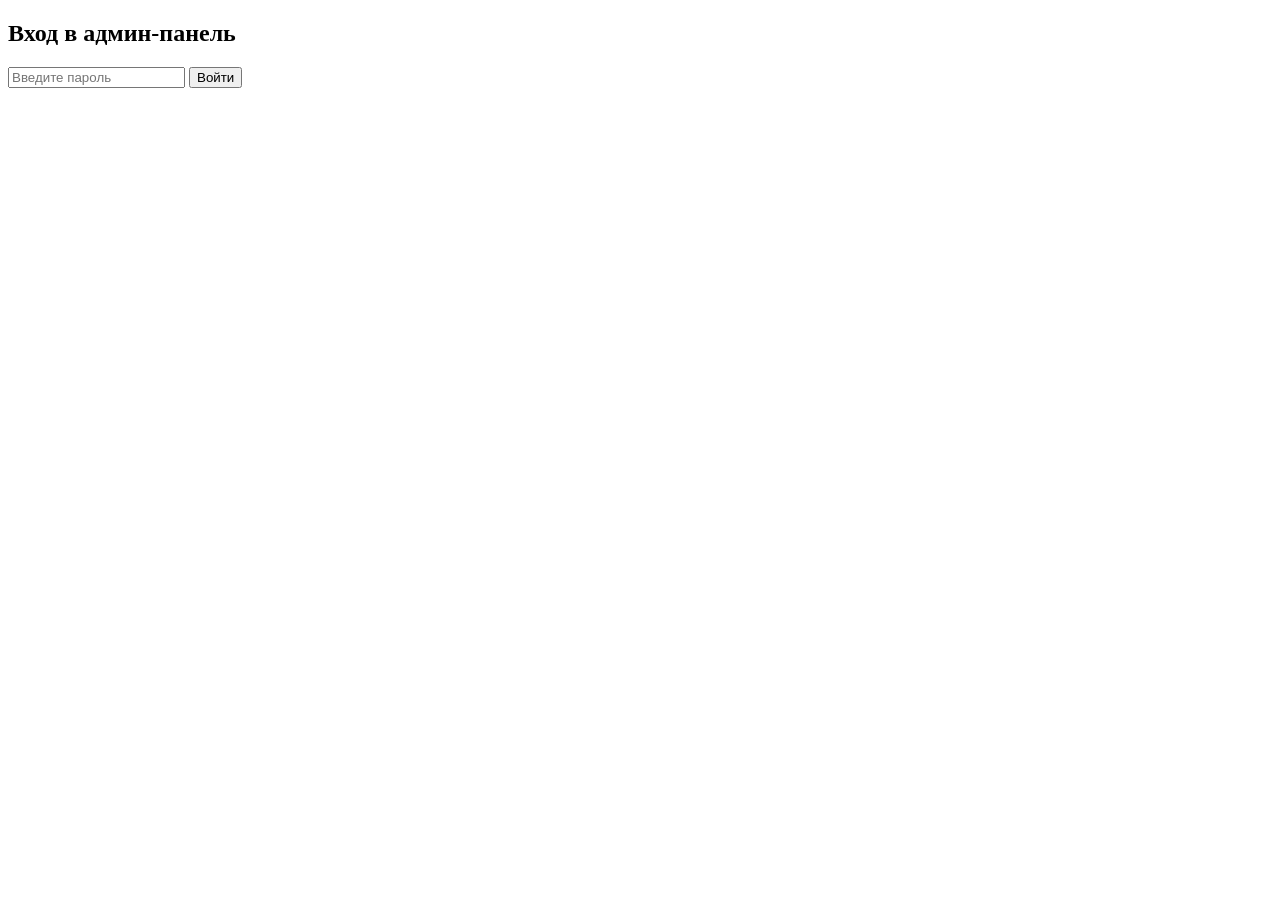
==== admin.html @ 684c93e4 "Create admin.html" ====
<!DOCTYPE html>
<html lang="ru">
<head>
    <meta charset="UTF-8">
    <meta name="viewport" content="width=device-width, initial-scale=1.0, maximum-scale=1.0, user-scalable=no, viewport-fit=cover">
    <title>Админ-панель</title>
    <link rel="stylesheet" href="style.css">
</head>
<body>
    <div id="adminApp">
        <div id="loginForm">
            <h2>Вход в админ-панель</h2>
            <input type="password" id="adminPassword" placeholder="Введите пароль">
            <button id="loginBtn">Войти</button>
        </div>

        <div id="adminPanel" style="display:none;">
            <header class="admin-header">
                <h1>Управление товарами</h1>
                <button id="logoutBtn">Выйти</button>
            </header>

            <!-- Форма добавления товара -->
            <div class="admin-form">
                <h3>Добавить товар</h3>
                <input type="text" id="productName" placeholder="Название">
                <input type="text" id="productPrice" placeholder="Цена">
                <textarea id="productDesc" placeholder="Описание"></textarea>
                <select id="productCategory">
                    <option value="iphone">iPhone</option>
                    <option value="ipad">iPad</option>
                    <option value="mac">Mac</option>
                    <option value="airpods">AirPods</option>
                </select>
                <input type="text" id="productImages" placeholder="URL фото (через запятую)">
                <div id="specsContainer">
                    <h4>Характеристики</h4>
                    <div class="spec-input">
                        <input type="text" class="spec-name" placeholder="Название характеристики">
                        <input type="text" class="spec-value" placeholder="Значение">
                        <button class="add-spec-btn">+</button>
                    </div>
                </div>
                <button id="addProductBtn">Добавить товар</button>
            </div>

            <!-- Список товаров для редактирования -->
            <div id="adminProductList"></div>
        </div>
    </div>

    <script src="admin.js"></script>
</body>
</html>
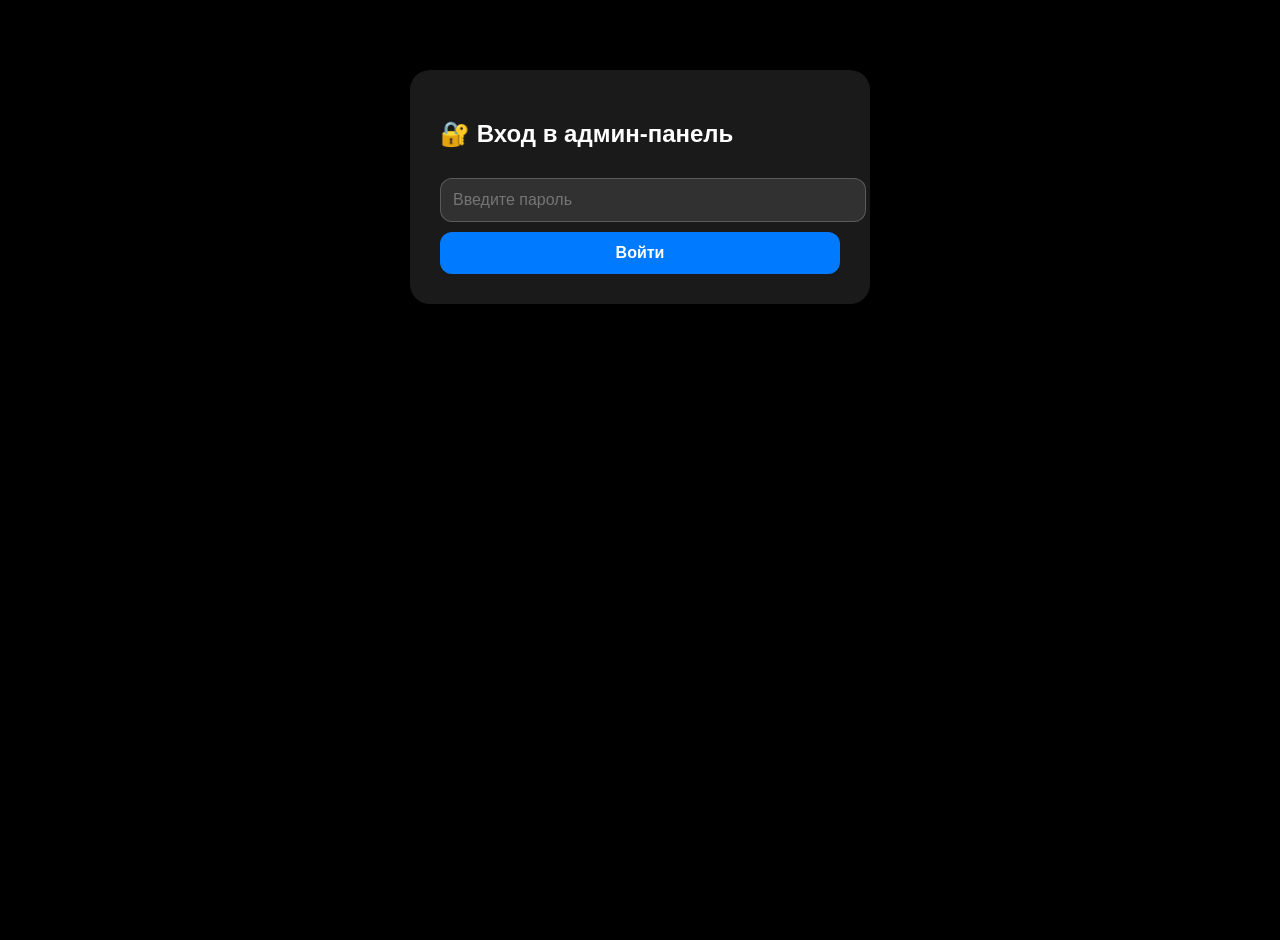
==== commit eeb33162: "Update admin.html" ====
--- a/admin.html
+++ b/admin.html
@@ -9,20 +9,19 @@
 <body>
     <div id="adminApp">
         <div id="loginForm">
-            <h2>Вход в админ-панель</h2>
+            <h2>🔐 Вход в админ-панель</h2>
             <input type="password" id="adminPassword" placeholder="Введите пароль">
             <button id="loginBtn">Войти</button>
         </div>
 
         <div id="adminPanel" style="display:none;">
             <header class="admin-header">
-                <h1>Управление товарами</h1>
+                <h1>📦 Управление товарами</h1>
                 <button id="logoutBtn">Выйти</button>
             </header>
 
-            <!-- Форма добавления товара -->
             <div class="admin-form">
-                <h3>Добавить товар</h3>
+                <h3>➕ Добавить товар</h3>
                 <input type="text" id="productName" placeholder="Название">
                 <input type="text" id="productPrice" placeholder="Цена">
                 <textarea id="productDesc" placeholder="Описание"></textarea>
@@ -34,9 +33,9 @@
                 </select>
                 <input type="text" id="productImages" placeholder="URL фото (через запятую)">
                 <div id="specsContainer">
-                    <h4>Характеристики</h4>
+                    <h4>📋 Характеристики</h4>
                     <div class="spec-input">
-                        <input type="text" class="spec-name" placeholder="Название характеристики">
+                        <input type="text" class="spec-name" placeholder="Название">
                         <input type="text" class="spec-value" placeholder="Значение">
                         <button class="add-spec-btn">+</button>
                     </div>
@@ -44,7 +43,6 @@
                 <button id="addProductBtn">Добавить товар</button>
             </div>
 
-            <!-- Список товаров для редактирования -->
             <div id="adminProductList"></div>
         </div>
     </div>
--- a/style.css
+++ b/style.css
@@ -0,0 +1,387 @@
+/* Защита от зума */
+* {
+    -webkit-touch-callout: none;
+    -webkit-user-select: none;
+    user-select: none;
+    -webkit-tap-highlight-color: transparent;
+}
+
+html, body {
+    margin: 0;
+    padding: 0;
+    height: 100%;
+    overflow: hidden;
+    font-family: -apple-system, BlinkMacSystemFont, 'Segoe UI', Roboto, sans-serif;
+    background: #000;
+    color: #fff;
+}
+
+/* Фоновое изображение */
+body {
+    background-image: url('bk.jpg');
+    background-size: cover;
+    background-position: center;
+    background-attachment: fixed;
+}
+
+#app {
+    height: 100vh;
+    display: flex;
+    flex-direction: column;
+    background: rgba(0, 0, 0, 0.3);
+    backdrop-filter: blur(10px);
+    -webkit-backdrop-filter: blur(10px);
+}
+
+/* Верхняя панель */
+.header {
+    display: flex;
+    justify-content: space-between;
+    align-items: center;
+    padding: 15px 20px;
+    background: rgba(255, 255, 255, 0.1);
+    backdrop-filter: blur(20px);
+    -webkit-backdrop-filter: blur(20px);
+    border-bottom: 1px solid rgba(255, 255, 255, 0.1);
+    flex-shrink: 0;
+}
+
+.logo {
+    font-size: 20px;
+    font-weight: 600;
+    color: #fff;
+    text-shadow: 0 2px 10px rgba(0, 0, 0, 0.3);
+}
+
+.cart-badge {
+    background: #ff3b30;
+    color: #fff;
+    border-radius: 50%;
+    padding: 5px 10px;
+    font-size: 14px;
+    font-weight: 600;
+    min-width: 25px;
+    text-align: center;
+}
+
+/* Каталог (скроллится только он) */
+.catalog {
+    flex: 1;
+    overflow-y: auto;
+    padding: 20px;
+    display: grid;
+    grid-template-columns: repeat(auto-fill, minmax(280px, 1fr));
+    gap: 20px;
+    align-content: start;
+    -webkit-overflow-scrolling: touch;
+}
+
+/* Стеклянные карточки */
+.product-card {
+    background: rgba(255, 255, 255, 0.1);
+    backdrop-filter: blur(20px);
+    -webkit-backdrop-filter: blur(20px);
+    border-radius: 20px;
+    padding: 15px;
+    border: 1px solid rgba(255, 255, 255, 0.15);
+    transition: transform 0.3s ease, box-shadow 0.3s ease;
+    cursor: pointer;
+    color: #fff;
+}
+
+.product-card:hover {
+    transform: translateY(-5px);
+    box-shadow: 0 10px 30px rgba(0, 0, 0, 0.3);
+}
+
+.product-card img {
+    width: 100%;
+    height: 200px;
+    object-fit: cover;
+    border-radius: 12px;
+}
+
+.product-card h3 {
+    margin: 10px 0 5px;
+    font-size: 18px;
+}
+
+.product-card .price {
+    font-size: 20px;
+    font-weight: 600;
+    color: #34c759;
+}
+
+/* Нижняя навигация - только иконки в стиле iOS */
+.bottom-nav {
+    display: flex;
+    justify-content: space-around;
+    align-items: center;
+    padding: 8px 0 12px 0;
+    background: rgba(255, 255, 255, 0.15);
+    backdrop-filter: blur(30px);
+    -webkit-backdrop-filter: blur(30px);
+    border-top: 1px solid rgba(255, 255, 255, 0.1);
+    flex-shrink: 0;
+    position: relative;
+}
+
+.nav-item {
+    display: flex;
+    flex-direction: column;
+    align-items: center;
+    cursor: pointer;
+    padding: 5px 15px;
+    border-radius: 12px;
+    transition: all 0.3s ease;
+    position: relative;
+}
+
+.nav-icon {
+    width: 35px;
+    height: 35px;
+    opacity: 0.5;
+    transition: all 0.3s ease;
+}
+
+.nav-item.active .nav-icon {
+    opacity: 1;
+    transform: scale(1.1);
+}
+
+.nav-item.active::after {
+    content: '';
+    position: absolute;
+    bottom: -12px;
+    left: 50%;
+    transform: translateX(-50%);
+    width: 20px;
+    height: 3px;
+    background: #007aff;
+    border-radius: 3px;
+}
+
+/* Модальное окно */
+.modal {
+    display: none;
+    position: fixed;
+    top: 0;
+    left: 0;
+    width: 100%;
+    height: 100%;
+    background: rgba(0, 0, 0, 0.8);
+    backdrop-filter: blur(10px);
+    -webkit-backdrop-filter: blur(10px);
+    z-index: 1000;
+    animation: fadeIn 0.3s ease;
+}
+
+@keyframes fadeIn {
+    from { opacity: 0; transform: scale(0.9); }
+    to { opacity: 1; transform: scale(1); }
+}
+
+.modal-content {
+    background: rgba(255, 255, 255, 0.1);
+    backdrop-filter: blur(30px);
+    -webkit-backdrop-filter: blur(30px);
+    margin: 5% auto;
+    padding: 30px;
+    width: 90%;
+    max-width: 600px;
+    border-radius: 30px;
+    border: 1px solid rgba(255, 255, 255, 0.2);
+    color: #fff;
+    max-height: 85vh;
+    overflow-y: auto;
+}
+
+.close-modal {
+    float: right;
+    font-size: 28px;
+    cursor: pointer;
+    color: #fff;
+}
+
+.modal-carousel img {
+    width: 100%;
+    height: 300px;
+    object-fit: cover;
+    border-radius: 12px;
+}
+
+.specs {
+    margin: 15px 0;
+}
+
+.spec-item {
+    display: flex;
+    justify-content: space-between;
+    padding: 5px 0;
+    border-bottom: 1px solid rgba(255, 255, 255, 0.1);
+}
+
+.buy-btn {
+    width: 100%;
+    padding: 12px;
+    background: #007aff;
+    border: none;
+    border-radius: 12px;
+    color: #fff;
+    font-size: 18px;
+    font-weight: 600;
+    cursor: pointer;
+    transition: background 0.3s ease;
+}
+
+.buy-btn:hover {
+    background: #0055cc;
+}
+
+/* Адаптив */
+@media (max-width: 480px) {
+    .catalog {
+        grid-template-columns: 1fr;
+        padding: 10px;
+        gap: 15px;
+    }
+    
+    .modal-content {
+        margin: 5% auto;
+        padding: 20px;
+        width: 95%;
+    }
+    
+    .nav-icon {
+        width: 28px;
+        height: 28px;
+    }
+}
+
+@media (min-width: 768px) and (max-width: 1024px) {
+    .catalog {
+        grid-template-columns: repeat(2, 1fr);
+    }
+}
+
+/* Стили админ-панели */
+#adminApp {
+    padding: 20px;
+    background: rgba(0, 0, 0, 0.7);
+    backdrop-filter: blur(10px);
+    -webkit-backdrop-filter: blur(10px);
+    min-height: 100vh;
+    color: #fff;
+}
+
+#loginForm {
+    max-width: 400px;
+    margin: 50px auto;
+    padding: 30px;
+    background: rgba(255, 255, 255, 0.1);
+    backdrop-filter: blur(20px);
+    border-radius: 20px;
+}
+
+#loginForm input {
+    width: 100%;
+    padding: 12px;
+    margin: 10px 0;
+    border: 1px solid rgba(255, 255, 255, 0.2);
+    border-radius: 12px;
+    background: rgba(255, 255, 255, 0.1);
+    color: #fff;
+    font-size: 16px;
+}
+
+#loginForm button {
+    width: 100%;
+    padding: 12px;
+    background: #007aff;
+    border: none;
+    border-radius: 12px;
+    color: #fff;
+    font-size: 16px;
+    font-weight: 600;
+    cursor: pointer;
+}
+
+#adminPanel {
+    max-width: 800px;
+    margin: 0 auto;
+}
+
+.admin-header {
+    display: flex;
+    justify-content: space-between;
+    align-items: center;
+    margin-bottom: 20px;
+}
+
+.admin-form {
+    background: rgba(255, 255, 255, 0.1);
+    backdrop-filter: blur(20px);
+    padding: 20px;
+    border-radius: 20px;
+    margin-bottom: 20px;
+}
+
+.admin-form input, .admin-form textarea, .admin-form select {
+    width: 100%;
+    padding: 10px;
+    margin: 5px 0;
+    border: 1px solid rgba(255, 255, 255, 0.2);
+    border-radius: 10px;
+    background: rgba(255, 255, 255, 0.05);
+    color: #fff;
+    font-size: 14px;
+}
+
+.admin-form textarea {
+    min-height: 80px;
+    resize: vertical;
+}
+
+.spec-input {
+    display: flex;
+    gap: 10px;
+    margin: 5px 0;
+}
+
+.spec-input input {
+    flex: 1;
+}
+
+.add-spec-btn {
+    padding: 10px 20px;
+    background: #34c759;
+    border: none;
+    border-radius: 10px;
+    color: #fff;
+    cursor: pointer;
+}
+
+.admin-product-item {
+    background: rgba(255, 255, 255, 0.05);
+    padding: 15px;
+    margin: 10px 0;
+    border-radius: 12px;
+    backdrop-filter: blur(10px);
+}
+
+.admin-product-item button {
+    padding: 8px 16px;
+    margin: 5px;
+    border: none;
+    border-radius: 8px;
+    color: #fff;
+    cursor: pointer;
+}
+
+.admin-product-item button:first-of-type {
+    background: #ff3b30;
+}
+
+.admin-product-item button:last-of-type {
+    background: #007aff;
+}
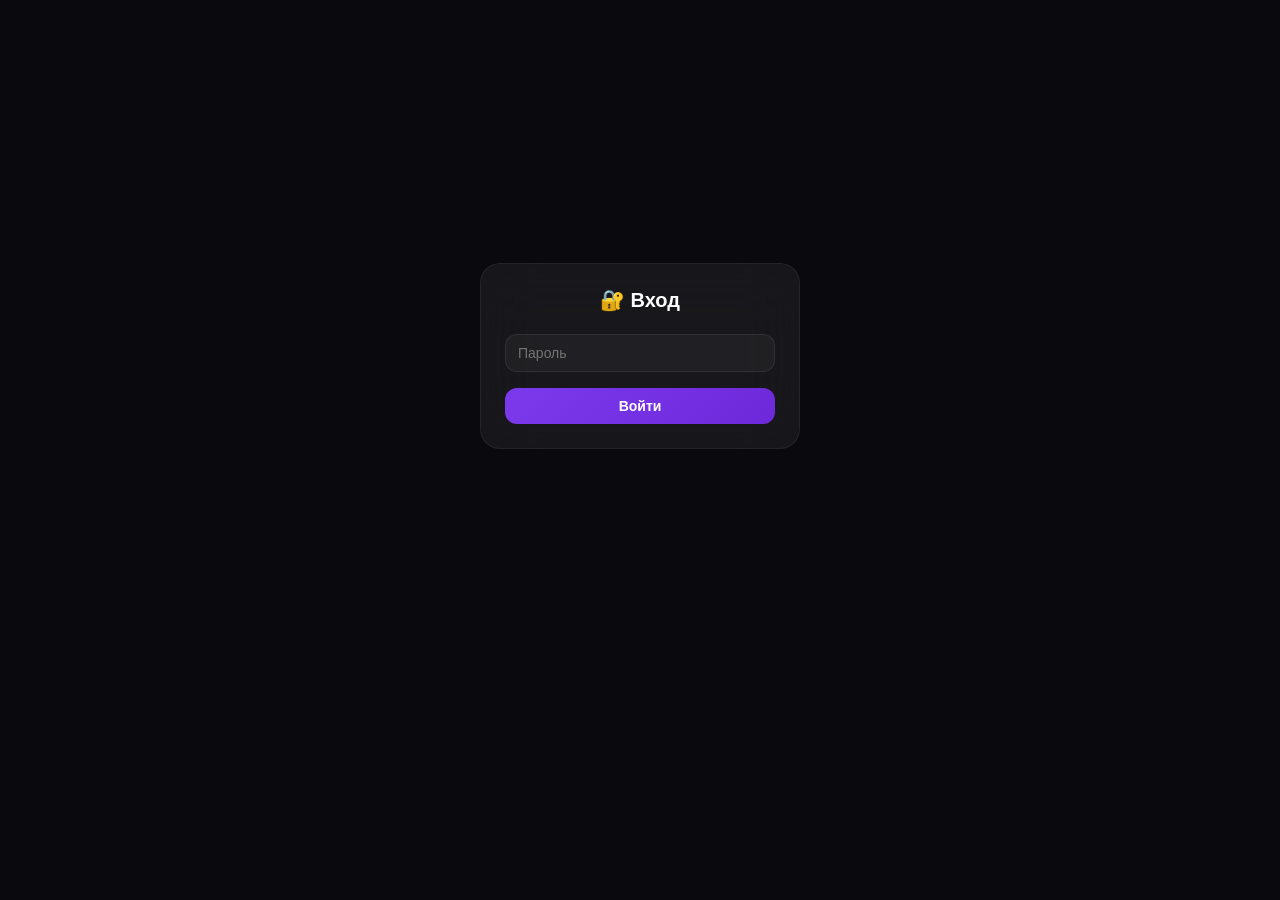
==== commit 8f0734cc: "Update admin.html" ====
--- a/admin.html
+++ b/admin.html
@@ -9,19 +9,18 @@
 <body>
     <div id="adminApp">
         <div id="loginForm">
-            <h2>🔐 Вход в админ-панель</h2>
-            <input type="password" id="adminPassword" placeholder="Введите пароль">
+            <h2>🔐 Вход</h2>
+            <input type="password" id="adminPassword" placeholder="Пароль">
             <button id="loginBtn">Войти</button>
         </div>
 
         <div id="adminPanel" style="display:none;">
             <header class="admin-header">
-                <h1>📦 Управление товарами</h1>
+                <h1>📦 Товары</h1>
                 <button id="logoutBtn">Выйти</button>
             </header>
 
             <div class="admin-form">
-                <h3>➕ Добавить товар</h3>
                 <input type="text" id="productName" placeholder="Название">
                 <input type="text" id="productPrice" placeholder="Цена">
                 <textarea id="productDesc" placeholder="Описание"></textarea>
@@ -33,14 +32,13 @@
                 </select>
                 <input type="text" id="productImages" placeholder="URL фото (через запятую)">
                 <div id="specsContainer">
-                    <h4>📋 Характеристики</h4>
                     <div class="spec-input">
                         <input type="text" class="spec-name" placeholder="Название">
                         <input type="text" class="spec-value" placeholder="Значение">
                         <button class="add-spec-btn">+</button>
                     </div>
                 </div>
-                <button id="addProductBtn">Добавить товар</button>
+                <button id="addProductBtn">Добавить</button>
             </div>
 
             <div id="adminProductList"></div>
--- a/style.css
+++ b/style.css
@@ -1,22 +1,27 @@
-/* Защита от зума */
+/* ===== ГЛОБАЛЬНЫЕ СТИЛИ ===== */
 * {
     -webkit-touch-callout: none;
     -webkit-user-select: none;
     user-select: none;
     -webkit-tap-highlight-color: transparent;
-}
-
-html, body {
     margin: 0;
     padding: 0;
+    box-sizing: border-box;
+}
+
+html, body {
+    width: 100%;
     height: 100%;
     overflow: hidden;
     font-family: -apple-system, BlinkMacSystemFont, 'Segoe UI', Roboto, sans-serif;
-    background: #000;
-    color: #fff;
-}
-
-/* Фоновое изображение */
+    background: #0a0a0f;
+    color: #ffffff;
+    -webkit-font-smoothing: antialiased;
+    position: fixed;
+    top: 0;
+    left: 0;
+}
+
 body {
     background-image: url('bk.jpg');
     background-size: cover;
@@ -24,106 +29,135 @@
     background-attachment: fixed;
 }
 
+/* ===== ОСНОВНОЙ КОНТЕЙНЕР ===== */
 #app {
+    width: 100vw;
     height: 100vh;
+    height: 100dvh;
     display: flex;
     flex-direction: column;
-    background: rgba(0, 0, 0, 0.3);
-    backdrop-filter: blur(10px);
-    -webkit-backdrop-filter: blur(10px);
-}
-
-/* Верхняя панель */
+    background: rgba(10, 10, 15, 0.45);
+    backdrop-filter: blur(12px);
+    -webkit-backdrop-filter: blur(12px);
+    position: fixed;
+    top: 0;
+    left: 0;
+}
+
+/* ===== ВЕРХНЯЯ ПАНЕЛЬ ===== */
 .header {
     display: flex;
     justify-content: space-between;
     align-items: center;
-    padding: 15px 20px;
-    background: rgba(255, 255, 255, 0.1);
+    padding: 8px 16px;
+    background: rgba(255, 255, 255, 0.06);
     backdrop-filter: blur(20px);
     -webkit-backdrop-filter: blur(20px);
-    border-bottom: 1px solid rgba(255, 255, 255, 0.1);
+    border-bottom: 1px solid rgba(255, 255, 255, 0.06);
     flex-shrink: 0;
+    min-height: 44px;
+    height: 44px;
 }
 
 .logo {
-    font-size: 20px;
-    font-weight: 600;
-    color: #fff;
-    text-shadow: 0 2px 10px rgba(0, 0, 0, 0.3);
+    font-size: 16px;
+    font-weight: 700;
+    color: #ffffff;
+    text-shadow: 0 2px 20px rgba(120, 80, 200, 0.3);
+    letter-spacing: -0.3px;
 }
 
 .cart-badge {
-    background: #ff3b30;
+    background: linear-gradient(135deg, #7c3aed, #6d28d9);
     color: #fff;
     border-radius: 50%;
-    padding: 5px 10px;
-    font-size: 14px;
-    font-weight: 600;
-    min-width: 25px;
+    padding: 2px 8px;
+    font-size: 12px;
+    font-weight: 700;
+    min-width: 22px;
     text-align: center;
-}
-
-/* Каталог (скроллится только он) */
+    box-shadow: 0 4px 15px rgba(124, 58, 237, 0.4);
+}
+
+/* ===== КАТАЛОГ (скроллится) ===== */
 .catalog {
     flex: 1;
     overflow-y: auto;
-    padding: 20px;
+    padding: 8px 10px;
     display: grid;
-    grid-template-columns: repeat(auto-fill, minmax(280px, 1fr));
-    gap: 20px;
+    grid-template-columns: repeat(auto-fill, minmax(140px, 1fr));
+    gap: 8px;
     align-content: start;
     -webkit-overflow-scrolling: touch;
-}
-
-/* Стеклянные карточки */
+    min-height: 0;
+}
+
+.catalog::-webkit-scrollbar {
+    width: 3px;
+}
+
+.catalog::-webkit-scrollbar-thumb {
+    background: rgba(124, 58, 237, 0.3);
+    border-radius: 10px;
+}
+
+/* ===== КАРТОЧКА ТОВАРА ===== */
 .product-card {
-    background: rgba(255, 255, 255, 0.1);
+    background: rgba(255, 255, 255, 0.07);
     backdrop-filter: blur(20px);
     -webkit-backdrop-filter: blur(20px);
-    border-radius: 20px;
-    padding: 15px;
-    border: 1px solid rgba(255, 255, 255, 0.15);
-    transition: transform 0.3s ease, box-shadow 0.3s ease;
-    cursor: pointer;
-    color: #fff;
-}
-
-.product-card:hover {
-    transform: translateY(-5px);
-    box-shadow: 0 10px 30px rgba(0, 0, 0, 0.3);
+    border-radius: 14px;
+    padding: 8px;
+    border: 1px solid rgba(255, 255, 255, 0.06);
+    cursor: pointer;
+    color: #fff;
+    transition: all 0.2s ease;
+    display: flex;
+    flex-direction: column;
+}
+
+.product-card:active {
+    transform: scale(0.96);
 }
 
 .product-card img {
     width: 100%;
-    height: 200px;
+    aspect-ratio: 1/1;
     object-fit: cover;
-    border-radius: 12px;
+    border-radius: 10px;
+    background: rgba(255, 255, 255, 0.03);
 }
 
 .product-card h3 {
-    margin: 10px 0 5px;
-    font-size: 18px;
+    margin: 6px 0 2px;
+    font-size: 12px;
+    font-weight: 600;
+    letter-spacing: -0.2px;
+    line-height: 1.2;
+    white-space: nowrap;
+    overflow: hidden;
+    text-overflow: ellipsis;
 }
 
 .product-card .price {
-    font-size: 20px;
-    font-weight: 600;
-    color: #34c759;
-}
-
-/* Нижняя навигация - только иконки в стиле iOS */
+    font-size: 14px;
+    font-weight: 700;
+    color: #9b6bff;
+    text-shadow: 0 2px 20px rgba(124, 58, 237, 0.3);
+}
+
+/* ===== НИЖНЯЯ НАВИГАЦИЯ ===== */
 .bottom-nav {
     display: flex;
     justify-content: space-around;
     align-items: center;
-    padding: 8px 0 12px 0;
-    background: rgba(255, 255, 255, 0.15);
+    padding: 4px 0 8px;
+    background: rgba(255, 255, 255, 0.08);
     backdrop-filter: blur(30px);
     -webkit-backdrop-filter: blur(30px);
-    border-top: 1px solid rgba(255, 255, 255, 0.1);
+    border-top: 1px solid rgba(255, 255, 255, 0.06);
     flex-shrink: 0;
-    position: relative;
+    height: 52px;
 }
 
 .nav-item {
@@ -131,37 +165,40 @@
     flex-direction: column;
     align-items: center;
     cursor: pointer;
-    padding: 5px 15px;
-    border-radius: 12px;
+    padding: 2px 12px;
+    border-radius: 10px;
     transition: all 0.3s ease;
     position: relative;
 }
 
 .nav-icon {
-    width: 35px;
-    height: 35px;
-    opacity: 0.5;
+    width: 28px;
+    height: 28px;
+    opacity: 0.4;
     transition: all 0.3s ease;
+    filter: grayscale(0.5);
 }
 
 .nav-item.active .nav-icon {
     opacity: 1;
-    transform: scale(1.1);
+    transform: scale(1.05);
+    filter: grayscale(0);
 }
 
 .nav-item.active::after {
     content: '';
     position: absolute;
-    bottom: -12px;
+    bottom: -8px;
     left: 50%;
     transform: translateX(-50%);
-    width: 20px;
-    height: 3px;
-    background: #007aff;
+    width: 16px;
+    height: 2.5px;
+    background: linear-gradient(90deg, #7c3aed, #9b6bff);
     border-radius: 3px;
-}
-
-/* Модальное окно */
+    box-shadow: 0 0 20px rgba(124, 58, 237, 0.5);
+}
+
+/* ===== МОДАЛЬНОЕ ОКНО ===== */
 .modal {
     display: none;
     position: fixed;
@@ -169,139 +206,426 @@
     left: 0;
     width: 100%;
     height: 100%;
-    background: rgba(0, 0, 0, 0.8);
-    backdrop-filter: blur(10px);
-    -webkit-backdrop-filter: blur(10px);
+    background: rgba(10, 10, 15, 0.85);
+    backdrop-filter: blur(20px);
+    -webkit-backdrop-filter: blur(20px);
     z-index: 1000;
-    animation: fadeIn 0.3s ease;
-}
-
-@keyframes fadeIn {
-    from { opacity: 0; transform: scale(0.9); }
+    padding: 12px;
+    animation: modalFadeIn 0.3s ease;
+}
+
+@keyframes modalFadeIn {
+    from { opacity: 0; transform: scale(0.95); }
     to { opacity: 1; transform: scale(1); }
 }
 
 .modal-content {
-    background: rgba(255, 255, 255, 0.1);
-    backdrop-filter: blur(30px);
-    -webkit-backdrop-filter: blur(30px);
-    margin: 5% auto;
-    padding: 30px;
-    width: 90%;
-    max-width: 600px;
-    border-radius: 30px;
-    border: 1px solid rgba(255, 255, 255, 0.2);
-    color: #fff;
-    max-height: 85vh;
+    background: rgba(255, 255, 255, 0.06);
+    backdrop-filter: blur(40px);
+    -webkit-backdrop-filter: blur(40px);
+    margin: auto;
+    padding: 16px;
+    width: 100%;
+    max-width: 400px;
+    border-radius: 20px;
+    border: 1px solid rgba(255, 255, 255, 0.06);
+    color: #fff;
+    max-height: 90vh;
     overflow-y: auto;
+    position: relative;
+}
+
+.modal-content::-webkit-scrollbar {
+    width: 3px;
+}
+
+.modal-content::-webkit-scrollbar-thumb {
+    background: rgba(124, 58, 237, 0.3);
+    border-radius: 10px;
 }
 
 .close-modal {
-    float: right;
-    font-size: 28px;
-    cursor: pointer;
-    color: #fff;
+    position: absolute;
+    top: 8px;
+    right: 12px;
+    font-size: 24px;
+    cursor: pointer;
+    color: rgba(255, 255, 255, 0.5);
+    transition: all 0.3s ease;
+    z-index: 10;
+    line-height: 1;
+}
+
+.close-modal:hover {
+    color: #fff;
+    transform: rotate(90deg);
+}
+
+.modal-carousel {
+    display: flex;
+    gap: 8px;
+    overflow-x: auto;
+    padding: 4px 0 8px;
+    scroll-snap-type: x mandatory;
+    -webkit-overflow-scrolling: touch;
+    scrollbar-width: none;
+}
+
+.modal-carousel::-webkit-scrollbar {
+    display: none;
 }
 
 .modal-carousel img {
-    width: 100%;
-    height: 300px;
+    min-width: 100%;
+    height: 180px;
     object-fit: cover;
     border-radius: 12px;
+    scroll-snap-align: start;
+    background: rgba(255, 255, 255, 0.03);
+}
+
+.modal-content h2 {
+    font-size: 18px;
+    margin: 8px 0 2px;
+    font-weight: 700;
+    letter-spacing: -0.3px;
+}
+
+.modal-content #modalPrice {
+    font-size: 20px;
+    font-weight: 700;
+    color: #9b6bff;
+    margin: 2px 0 6px;
+}
+
+.modal-content #modalDescription {
+    color: rgba(255, 255, 255, 0.6);
+    line-height: 1.4;
+    font-size: 13px;
+    margin-bottom: 10px;
 }
 
 .specs {
-    margin: 15px 0;
+    margin: 10px 0 14px;
+    background: rgba(255, 255, 255, 0.03);
+    border-radius: 10px;
+    padding: 8px 12px;
+    border: 1px solid rgba(255, 255, 255, 0.04);
 }
 
 .spec-item {
     display: flex;
     justify-content: space-between;
-    padding: 5px 0;
-    border-bottom: 1px solid rgba(255, 255, 255, 0.1);
+    padding: 4px 0;
+    border-bottom: 1px solid rgba(255, 255, 255, 0.03);
+    font-size: 12px;
+}
+
+.spec-item:last-child {
+    border-bottom: none;
+}
+
+.spec-item span:first-child {
+    color: rgba(255, 255, 255, 0.4);
+}
+
+.spec-item span:last-child {
+    color: #fff;
+    font-weight: 500;
 }
 
 .buy-btn {
     width: 100%;
-    padding: 12px;
-    background: #007aff;
+    padding: 10px;
+    background: linear-gradient(135deg, #7c3aed, #6d28d9);
     border: none;
     border-radius: 12px;
     color: #fff;
-    font-size: 18px;
-    font-weight: 600;
-    cursor: pointer;
-    transition: background 0.3s ease;
-}
-
-.buy-btn:hover {
-    background: #0055cc;
-}
-
-/* Адаптив */
-@media (max-width: 480px) {
-    .catalog {
-        grid-template-columns: 1fr;
-        padding: 10px;
-        gap: 15px;
-    }
-    
-    .modal-content {
-        margin: 5% auto;
-        padding: 20px;
-        width: 95%;
-    }
-    
-    .nav-icon {
-        width: 28px;
-        height: 28px;
-    }
-}
-
-@media (min-width: 768px) and (max-width: 1024px) {
+    font-size: 15px;
+    font-weight: 700;
+    cursor: pointer;
+    transition: all 0.3s ease;
+    box-shadow: 0 4px 25px rgba(124, 58, 237, 0.3);
+}
+
+.buy-btn:active {
+    transform: scale(0.97);
+}
+
+/* ===== АДАПТИВ ===== */
+
+/* Маленькие телефоны (iPhone SE) */
+@media (max-width: 380px) {
     .catalog {
         grid-template-columns: repeat(2, 1fr);
-    }
-}
-
-/* Стили админ-панели */
+        padding: 6px 8px;
+        gap: 6px;
+    }
+    
+    .product-card {
+        padding: 6px;
+        border-radius: 10px;
+    }
+    
+    .product-card h3 {
+        font-size: 10px;
+    }
+    
+    .product-card .price {
+        font-size: 12px;
+    }
+    
+    .header {
+        min-height: 38px;
+        height: 38px;
+        padding: 4px 12px;
+    }
+    
+    .logo {
+        font-size: 13px;
+    }
+    
+    .bottom-nav {
+        height: 44px;
+        padding: 2px 0 6px;
+    }
+    
+    .nav-icon {
+        width: 22px;
+        height: 22px;
+    }
+    
+    .nav-item {
+        padding: 2px 8px;
+    }
+    
+    .nav-item.active::after {
+        bottom: -6px;
+        width: 12px;
+        height: 2px;
+    }
+}
+
+/* Телефоны */
+@media (min-width: 381px) and (max-width: 480px) {
+    .catalog {
+        grid-template-columns: repeat(2, 1fr);
+        padding: 8px;
+        gap: 8px;
+    }
+    
+    .product-card {
+        padding: 8px;
+    }
+    
+    .product-card h3 {
+        font-size: 11px;
+    }
+    
+    .product-card .price {
+        font-size: 13px;
+    }
+}
+
+/* Большие телефоны */
+@media (min-width: 481px) and (max-width: 768px) {
+    .catalog {
+        grid-template-columns: repeat(3, 1fr);
+        padding: 10px 12px;
+        gap: 10px;
+    }
+    
+    .product-card h3 {
+        font-size: 13px;
+    }
+    
+    .product-card .price {
+        font-size: 15px;
+    }
+}
+
+/* Планшеты */
+@media (min-width: 769px) and (max-width: 1024px) {
+    .catalog {
+        grid-template-columns: repeat(4, 1fr);
+        padding: 12px 16px;
+        gap: 12px;
+    }
+    
+    .product-card h3 {
+        font-size: 14px;
+    }
+    
+    .product-card .price {
+        font-size: 16px;
+    }
+    
+    .modal-carousel img {
+        height: 220px;
+    }
+}
+
+/* Десктопы */
+@media (min-width: 1025px) {
+    .catalog {
+        grid-template-columns: repeat(5, 1fr);
+        padding: 16px 20px;
+        gap: 14px;
+        max-width: 1200px;
+        margin: 0 auto;
+    }
+    
+    .product-card {
+        padding: 12px;
+        border-radius: 16px;
+    }
+    
+    .product-card:hover {
+        transform: translateY(-3px);
+        box-shadow: 0 10px 40px rgba(124, 58, 237, 0.15);
+        border-color: rgba(124, 58, 237, 0.2);
+    }
+    
+    .product-card h3 {
+        font-size: 15px;
+    }
+    
+    .product-card .price {
+        font-size: 18px;
+    }
+    
+    .modal-carousel img {
+        height: 260px;
+    }
+}
+
+/* Альбомная ориентация на телефонах */
+@media (max-height: 500px) and (orientation: landscape) {
+    .catalog {
+        grid-template-columns: repeat(4, 1fr);
+        padding: 4px 8px;
+        gap: 4px;
+    }
+    
+    .product-card {
+        padding: 4px;
+        border-radius: 8px;
+    }
+    
+    .product-card img {
+        aspect-ratio: 16/9;
+    }
+    
+    .product-card h3 {
+        font-size: 9px;
+        margin: 3px 0 1px;
+    }
+    
+    .product-card .price {
+        font-size: 10px;
+    }
+    
+    .header {
+        min-height: 32px;
+        height: 32px;
+        padding: 2px 10px;
+    }
+    
+    .logo {
+        font-size: 12px;
+    }
+    
+    .cart-badge {
+        font-size: 10px;
+        min-width: 18px;
+        padding: 1px 6px;
+    }
+    
+    .bottom-nav {
+        height: 38px;
+        padding: 2px 0 4px;
+    }
+    
+    .nav-icon {
+        width: 20px;
+        height: 20px;
+    }
+    
+    .modal-content {
+        padding: 10px;
+        max-height: 80vh;
+    }
+    
+    .modal-carousel img {
+        height: 100px;
+    }
+    
+    .modal-content h2 {
+        font-size: 14px;
+    }
+    
+    .modal-content #modalPrice {
+        font-size: 16px;
+    }
+}
+
+/* ===== АДМИН-ПАНЕЛЬ ===== */
 #adminApp {
-    padding: 20px;
-    background: rgba(0, 0, 0, 0.7);
-    backdrop-filter: blur(10px);
-    -webkit-backdrop-filter: blur(10px);
-    min-height: 100vh;
-    color: #fff;
+    width: 100vw;
+    height: 100vh;
+    height: 100dvh;
+    padding: 12px;
+    background: rgba(10, 10, 15, 0.92);
+    backdrop-filter: blur(20px);
+    -webkit-backdrop-filter: blur(20px);
+    color: #fff;
+    overflow-y: auto;
+    position: fixed;
+    top: 0;
+    left: 0;
 }
 
 #loginForm {
-    max-width: 400px;
-    margin: 50px auto;
-    padding: 30px;
-    background: rgba(255, 255, 255, 0.1);
-    backdrop-filter: blur(20px);
+    max-width: 320px;
+    margin: 20% auto;
+    padding: 24px;
+    background: rgba(255, 255, 255, 0.06);
+    backdrop-filter: blur(30px);
     border-radius: 20px;
+    border: 1px solid rgba(255, 255, 255, 0.06);
+}
+
+#loginForm h2 {
+    text-align: center;
+    margin-bottom: 16px;
+    font-size: 20px;
 }
 
 #loginForm input {
     width: 100%;
-    padding: 12px;
-    margin: 10px 0;
-    border: 1px solid rgba(255, 255, 255, 0.2);
+    padding: 10px 12px;
+    margin: 6px 0;
+    border: 1px solid rgba(255, 255, 255, 0.08);
     border-radius: 12px;
-    background: rgba(255, 255, 255, 0.1);
-    color: #fff;
-    font-size: 16px;
+    background: rgba(255, 255, 255, 0.04);
+    color: #fff;
+    font-size: 14px;
+}
+
+#loginForm input:focus {
+    outline: none;
+    border-color: #7c3aed;
 }
 
 #loginForm button {
     width: 100%;
-    padding: 12px;
-    background: #007aff;
+    padding: 10px;
+    margin-top: 10px;
+    background: linear-gradient(135deg, #7c3aed, #6d28d9);
     border: none;
     border-radius: 12px;
     color: #fff;
-    font-size: 16px;
+    font-size: 14px;
     font-weight: 600;
     cursor: pointer;
 }
@@ -315,73 +639,149 @@
     display: flex;
     justify-content: space-between;
     align-items: center;
-    margin-bottom: 20px;
+    margin-bottom: 12px;
+    flex-wrap: wrap;
+    gap: 8px;
+}
+
+.admin-header h1 {
+    font-size: 18px;
+}
+
+#logoutBtn {
+    padding: 6px 16px;
+    background: rgba(255, 59, 48, 0.7);
+    border: none;
+    border-radius: 10px;
+    color: #fff;
+    font-size: 12px;
+    font-weight: 600;
+    cursor: pointer;
 }
 
 .admin-form {
-    background: rgba(255, 255, 255, 0.1);
+    background: rgba(255, 255, 255, 0.04);
     backdrop-filter: blur(20px);
-    padding: 20px;
-    border-radius: 20px;
-    margin-bottom: 20px;
-}
-
-.admin-form input, .admin-form textarea, .admin-form select {
-    width: 100%;
-    padding: 10px;
-    margin: 5px 0;
-    border: 1px solid rgba(255, 255, 255, 0.2);
+    padding: 14px;
+    border-radius: 16px;
+    margin-bottom: 12px;
+    border: 1px solid rgba(255, 255, 255, 0.04);
+}
+
+.admin-form input,
+.admin-form textarea,
+.admin-form select {
+    width: 100%;
+    padding: 8px 10px;
+    margin: 4px 0;
+    border: 1px solid rgba(255, 255, 255, 0.06);
     border-radius: 10px;
-    background: rgba(255, 255, 255, 0.05);
-    color: #fff;
-    font-size: 14px;
+    background: rgba(255, 255, 255, 0.03);
+    color: #fff;
+    font-size: 12px;
+}
+
+.admin-form input:focus,
+.admin-form textarea:focus,
+.admin-form select:focus {
+    outline: none;
+    border-color: #7c3aed;
 }
 
 .admin-form textarea {
-    min-height: 80px;
+    min-height: 50px;
     resize: vertical;
 }
 
+.admin-form select option {
+    background: #1a1a2e;
+}
+
 .spec-input {
     display: flex;
-    gap: 10px;
-    margin: 5px 0;
+    gap: 6px;
+    margin: 4px 0;
 }
 
 .spec-input input {
     flex: 1;
+    min-width: 60px;
 }
 
 .add-spec-btn {
-    padding: 10px 20px;
-    background: #34c759;
+    padding: 8px 14px;
+    background: linear-gradient(135deg, #7c3aed, #6d28d9);
     border: none;
     border-radius: 10px;
     color: #fff;
+    font-size: 14px;
+    cursor: pointer;
+}
+
+#addProductBtn {
+    width: 100%;
+    padding: 10px;
+    margin-top: 8px;
+    background: linear-gradient(135deg, #34c759, #28a745);
+    border: none;
+    border-radius: 12px;
+    color: #fff;
+    font-size: 14px;
+    font-weight: 600;
     cursor: pointer;
 }
 
 .admin-product-item {
-    background: rgba(255, 255, 255, 0.05);
-    padding: 15px;
-    margin: 10px 0;
+    background: rgba(255, 255, 255, 0.03);
+    padding: 10px 12px;
+    margin: 6px 0;
     border-radius: 12px;
-    backdrop-filter: blur(10px);
+    border: 1px solid rgba(255, 255, 255, 0.04);
+    display: flex;
+    justify-content: space-between;
+    align-items: center;
+    flex-wrap: wrap;
+    gap: 6px;
+}
+
+.admin-product-item h4 {
+    font-size: 13px;
+    margin: 0;
+}
+
+.admin-product-item p {
+    color: rgba(255, 255, 255, 0.4);
+    font-size: 11px;
+    margin: 0;
 }
 
 .admin-product-item button {
-    padding: 8px 16px;
-    margin: 5px;
+    padding: 4px 12px;
+    margin: 2px;
     border: none;
     border-radius: 8px;
     color: #fff;
+    font-size: 11px;
+    font-weight: 600;
     cursor: pointer;
 }
 
 .admin-product-item button:first-of-type {
-    background: #ff3b30;
+    background: rgba(255, 59, 48, 0.7);
 }
 
 .admin-product-item button:last-of-type {
-    background: #007aff;
-}
+    background: linear-gradient(135deg, #7c3aed, #6d28d9);
+}
+
+/* Защита от случайных нажатий */
+button,
+.nav-item,
+.product-card {
+    touch-action: manipulation;
+}
+
+/* Убираем скролл у админки если контента мало */
+#adminApp {
+    overflow-y: auto;
+}
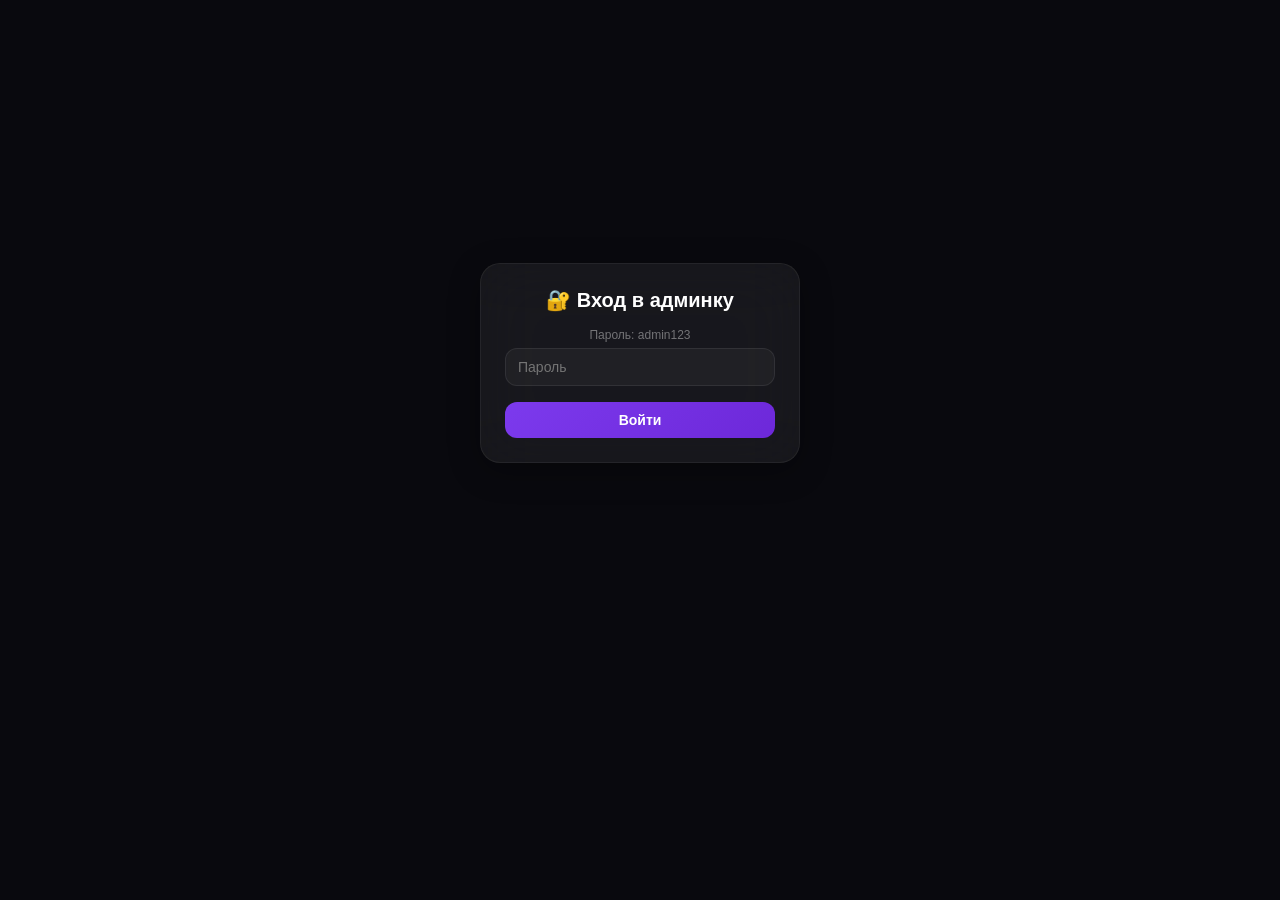
==== commit 134cc46f: "Update admin.html" ====
--- a/admin.html
+++ b/admin.html
@@ -8,25 +8,27 @@
 </head>
 <body>
     <div id="adminApp">
-        <div id="loginForm">
-            <h2>🔐 Вход</h2>
+        <div id="loginForm" class="glass-effect">
+            <h2>🔐 Вход в админку</h2>
+            <p style="color:rgba(255,255,255,0.4);font-size:12px;text-align:center;">Пароль: admin123</p>
             <input type="password" id="adminPassword" placeholder="Пароль">
             <button id="loginBtn">Войти</button>
         </div>
 
         <div id="adminPanel" style="display:none;">
             <header class="admin-header">
-                <h1>📦 Товары</h1>
+                <h1>📦 Управление товарами</h1>
                 <button id="logoutBtn">Выйти</button>
             </header>
 
-            <div class="admin-form">
+            <div class="admin-form glass-effect">
+                <h3>➕ Добавить товар</h3>
                 <input type="text" id="productName" placeholder="Название">
                 <input type="text" id="productPrice" placeholder="Цена">
                 <textarea id="productDesc" placeholder="Описание"></textarea>
                 <select id="productCategory">
                     <option value="iphone">iPhone</option>
-                    <option value="ipad">iPad</option>
+                    <option value="watch">Apple Watch</option>
                     <option value="mac">Mac</option>
                     <option value="airpods">AirPods</option>
                 </select>
--- a/style.css
+++ b/style.css
@@ -9,11 +9,20 @@
     box-sizing: border-box;
 }
 
+:root {
+    --primary: #7c3aed;
+    --primary-dark: #6d28d9;
+    --primary-light: #9b6bff;
+    --glass-bg: rgba(255, 255, 255, 0.07);
+    --glass-border: rgba(255, 255, 255, 0.08);
+    --shadow-color: rgba(124, 58, 237, 0.3);
+}
+
 html, body {
     width: 100%;
     height: 100%;
     overflow: hidden;
-    font-family: -apple-system, BlinkMacSystemFont, 'Segoe UI', Roboto, sans-serif;
+    font-family: -apple-system, BlinkMacSystemFont, 'SF Pro Display', 'Segoe UI', Roboto, sans-serif;
     background: #0a0a0f;
     color: #ffffff;
     -webkit-font-smoothing: antialiased;
@@ -29,6 +38,69 @@
     background-attachment: fixed;
 }
 
+/* ===== ЭФФЕКТ СТЕКЛА ===== */
+.glass-effect {
+    background: rgba(255, 255, 255, 0.06);
+    backdrop-filter: blur(30px) saturate(1.4);
+    -webkit-backdrop-filter: blur(30px) saturate(1.4);
+    border: 1px solid rgba(255, 255, 255, 0.06);
+    box-shadow: 0 8px 32px rgba(0, 0, 0, 0.3);
+}
+
+/* ===== АНИМАЦИИ ===== */
+@keyframes fadeSlideUp {
+    from {
+        opacity: 0;
+        transform: translateY(20px) scale(0.95);
+    }
+    to {
+        opacity: 1;
+        transform: translateY(0) scale(1);
+    }
+}
+
+@keyframes fadeSlideDown {
+    from {
+        opacity: 1;
+        transform: translateY(0) scale(1);
+    }
+    to {
+        opacity: 0;
+        transform: translateY(20px) scale(0.95);
+    }
+}
+
+@keyframes pulse {
+    0%, 100% { transform: scale(1); }
+    50% { transform: scale(1.05); }
+}
+
+@keyframes shimmer {
+    0% { background-position: -200% 0; }
+    100% { background-position: 200% 0; }
+}
+
+@keyframes float {
+    0%, 100% { transform: translateY(0px); }
+    50% { transform: translateY(-5px); }
+}
+
+@keyframes glow {
+    0%, 100% { box-shadow: 0 0 20px rgba(124, 58, 237, 0.2); }
+    50% { box-shadow: 0 0 40px rgba(124, 58, 237, 0.4); }
+}
+
+@keyframes modalIn {
+    from {
+        opacity: 0;
+        transform: scale(0.9) translateY(30px);
+    }
+    to {
+        opacity: 1;
+        transform: scale(1) translateY(0);
+    }
+}
+
 /* ===== ОСНОВНОЙ КОНТЕЙНЕР ===== */
 #app {
     width: 100vw;
@@ -36,9 +108,9 @@
     height: 100dvh;
     display: flex;
     flex-direction: column;
-    background: rgba(10, 10, 15, 0.45);
-    backdrop-filter: blur(12px);
-    -webkit-backdrop-filter: blur(12px);
+    background: rgba(10, 10, 15, 0.4);
+    backdrop-filter: blur(8px);
+    -webkit-backdrop-filter: blur(8px);
     position: fixed;
     top: 0;
     left: 0;
@@ -50,21 +122,29 @@
     justify-content: space-between;
     align-items: center;
     padding: 8px 16px;
-    background: rgba(255, 255, 255, 0.06);
+    background: rgba(255, 255, 255, 0.05);
     backdrop-filter: blur(20px);
     -webkit-backdrop-filter: blur(20px);
-    border-bottom: 1px solid rgba(255, 255, 255, 0.06);
+    border-bottom: 1px solid rgba(255, 255, 255, 0.04);
     flex-shrink: 0;
     min-height: 44px;
     height: 44px;
+    animation: fadeSlideUp 0.3s ease;
 }
 
 .logo {
     font-size: 16px;
     font-weight: 700;
-    color: #ffffff;
-    text-shadow: 0 2px 20px rgba(120, 80, 200, 0.3);
+    background: linear-gradient(135deg, #fff, #9b6bff);
+    -webkit-background-clip: text;
+    -webkit-text-fill-color: transparent;
     letter-spacing: -0.3px;
+}
+
+.header-actions {
+    display: flex;
+    align-items: center;
+    gap: 8px;
 }
 
 .cart-badge {
@@ -72,14 +152,33 @@
     color: #fff;
     border-radius: 50%;
     padding: 2px 8px;
-    font-size: 12px;
+    font-size: 11px;
     font-weight: 700;
-    min-width: 22px;
+    min-width: 20px;
     text-align: center;
     box-shadow: 0 4px 15px rgba(124, 58, 237, 0.4);
-}
-
-/* ===== КАТАЛОГ (скроллится) ===== */
+    transition: all 0.3s ease;
+}
+
+.cart-badge.pulse {
+    animation: pulse 0.3s ease;
+}
+
+.cart-btn {
+    background: none;
+    border: none;
+    color: #fff;
+    font-size: 20px;
+    cursor: pointer;
+    transition: transform 0.3s ease;
+    padding: 4px;
+}
+
+.cart-btn:active {
+    transform: scale(0.9);
+}
+
+/* ===== КАТАЛОГ ===== */
 .catalog {
     flex: 1;
     overflow-y: auto;
@@ -90,6 +189,7 @@
     align-content: start;
     -webkit-overflow-scrolling: touch;
     min-height: 0;
+    animation: fadeSlideUp 0.4s ease;
 }
 
 .catalog::-webkit-scrollbar {
@@ -103,21 +203,28 @@
 
 /* ===== КАРТОЧКА ТОВАРА ===== */
 .product-card {
-    background: rgba(255, 255, 255, 0.07);
+    background: rgba(255, 255, 255, 0.05);
     backdrop-filter: blur(20px);
     -webkit-backdrop-filter: blur(20px);
     border-radius: 14px;
     padding: 8px;
-    border: 1px solid rgba(255, 255, 255, 0.06);
-    cursor: pointer;
-    color: #fff;
-    transition: all 0.2s ease;
+    border: 1px solid rgba(255, 255, 255, 0.04);
+    cursor: pointer;
+    color: #fff;
+    transition: all 0.3s cubic-bezier(0.4, 0, 0.2, 1);
     display: flex;
     flex-direction: column;
+    animation: fadeSlideUp 0.3s ease;
 }
 
 .product-card:active {
-    transform: scale(0.96);
+    transform: scale(0.95);
+}
+
+.product-card:hover {
+    transform: translateY(-2px);
+    box-shadow: 0 8px 30px rgba(124, 58, 237, 0.15);
+    border-color: rgba(124, 58, 237, 0.2);
 }
 
 .product-card img {
@@ -126,6 +233,11 @@
     object-fit: cover;
     border-radius: 10px;
     background: rgba(255, 255, 255, 0.03);
+    transition: transform 0.5s ease;
+}
+
+.product-card:hover img {
+    transform: scale(1.03);
 }
 
 .product-card h3 {
@@ -146,16 +258,24 @@
     text-shadow: 0 2px 20px rgba(124, 58, 237, 0.3);
 }
 
+.product-card .category-tag {
+    font-size: 9px;
+    color: rgba(255, 255, 255, 0.3);
+    text-transform: uppercase;
+    letter-spacing: 0.5px;
+    margin-top: 2px;
+}
+
 /* ===== НИЖНЯЯ НАВИГАЦИЯ ===== */
 .bottom-nav {
     display: flex;
     justify-content: space-around;
     align-items: center;
     padding: 4px 0 8px;
-    background: rgba(255, 255, 255, 0.08);
+    background: rgba(255, 255, 255, 0.06);
     backdrop-filter: blur(30px);
     -webkit-backdrop-filter: blur(30px);
-    border-top: 1px solid rgba(255, 255, 255, 0.06);
+    border-top: 1px solid rgba(255, 255, 255, 0.04);
     flex-shrink: 0;
     height: 52px;
 }
@@ -165,9 +285,9 @@
     flex-direction: column;
     align-items: center;
     cursor: pointer;
-    padding: 2px 12px;
+    padding: 2px 10px;
     border-radius: 10px;
-    transition: all 0.3s ease;
+    transition: all 0.3s cubic-bezier(0.4, 0, 0.2, 1);
     position: relative;
 }
 
@@ -181,7 +301,7 @@
 
 .nav-item.active .nav-icon {
     opacity: 1;
-    transform: scale(1.05);
+    transform: scale(1.08);
     filter: grayscale(0);
 }
 
@@ -196,9 +316,14 @@
     background: linear-gradient(90deg, #7c3aed, #9b6bff);
     border-radius: 3px;
     box-shadow: 0 0 20px rgba(124, 58, 237, 0.5);
-}
-
-/* ===== МОДАЛЬНОЕ ОКНО ===== */
+    animation: pulse 2s infinite;
+}
+
+.nav-item:active {
+    transform: scale(0.9);
+}
+
+/* ===== МОДАЛЬНЫЕ ОКНА ===== */
 .modal {
     display: none;
     position: fixed;
@@ -206,33 +331,25 @@
     left: 0;
     width: 100%;
     height: 100%;
-    background: rgba(10, 10, 15, 0.85);
+    background: rgba(10, 10, 15, 0.8);
     backdrop-filter: blur(20px);
     -webkit-backdrop-filter: blur(20px);
     z-index: 1000;
     padding: 12px;
-    animation: modalFadeIn 0.3s ease;
-}
-
-@keyframes modalFadeIn {
-    from { opacity: 0; transform: scale(0.95); }
-    to { opacity: 1; transform: scale(1); }
+    animation: modalIn 0.3s cubic-bezier(0.4, 0, 0.2, 1);
 }
 
 .modal-content {
-    background: rgba(255, 255, 255, 0.06);
-    backdrop-filter: blur(40px);
-    -webkit-backdrop-filter: blur(40px);
     margin: auto;
     padding: 16px;
     width: 100%;
     max-width: 400px;
     border-radius: 20px;
-    border: 1px solid rgba(255, 255, 255, 0.06);
     color: #fff;
     max-height: 90vh;
     overflow-y: auto;
     position: relative;
+    animation: modalIn 0.35s cubic-bezier(0.4, 0, 0.2, 1);
 }
 
 .modal-content::-webkit-scrollbar {
@@ -250,10 +367,12 @@
     right: 12px;
     font-size: 24px;
     cursor: pointer;
-    color: rgba(255, 255, 255, 0.5);
+    color: rgba(255, 255, 255, 0.4);
     transition: all 0.3s ease;
     z-index: 10;
     line-height: 1;
+    background: none;
+    border: none;
 }
 
 .close-modal:hover {
@@ -261,6 +380,7 @@
     transform: rotate(90deg);
 }
 
+/* ===== МОДАЛЬНОЕ ОКНО ТОВАРА ===== */
 .modal-carousel {
     display: flex;
     gap: 8px;
@@ -299,7 +419,7 @@
 }
 
 .modal-content #modalDescription {
-    color: rgba(255, 255, 255, 0.6);
+    color: rgba(255, 255, 255, 0.5);
     line-height: 1.4;
     font-size: 13px;
     margin-bottom: 10px;
@@ -326,7 +446,7 @@
 }
 
 .spec-item span:first-child {
-    color: rgba(255, 255, 255, 0.4);
+    color: rgba(255, 255, 255, 0.3);
 }
 
 .spec-item span:last-child {
@@ -352,221 +472,272 @@
     transform: scale(0.97);
 }
 
+.buy-btn.added {
+    background: linear-gradient(135deg, #34c759, #28a745);
+}
+
+/* ===== МОДАЛЬНОЕ ОКНО КОРЗИНЫ ===== */
+#cartItems {
+    margin: 12px 0;
+    max-height: 300px;
+    overflow-y: auto;
+}
+
+.cart-item {
+    display: flex;
+    justify-content: space-between;
+    align-items: center;
+    padding: 8px 0;
+    border-bottom: 1px solid rgba(255, 255, 255, 0.04);
+    animation: fadeSlideUp 0.3s ease;
+}
+
+.cart-item-info {
+    display: flex;
+    flex-direction: column;
+    gap: 2px;
+}
+
+.cart-item-name {
+    font-size: 13px;
+    font-weight: 600;
+}
+
+.cart-item-price {
+    font-size: 12px;
+    color: #9b6bff;
+}
+
+.cart-item-remove {
+    background: rgba(255, 59, 48, 0.3);
+    border: none;
+    border-radius: 8px;
+    color: #fff;
+    padding: 4px 10px;
+    cursor: pointer;
+    font-size: 12px;
+    transition: all 0.3s ease;
+}
+
+.cart-item-remove:active {
+    transform: scale(0.9);
+}
+
+.cart-total {
+    display: flex;
+    justify-content: space-between;
+    padding: 12px 0;
+    border-top: 1px solid rgba(255, 255, 255, 0.08);
+    font-size: 16px;
+    font-weight: 700;
+}
+
+.cart-total span:last-child {
+    color: #9b6bff;
+}
+
+.checkout-btn {
+    width: 100%;
+    padding: 12px;
+    background: linear-gradient(135deg, #34c759, #28a745);
+    border: none;
+    border-radius: 12px;
+    color: #fff;
+    font-size: 16px;
+    font-weight: 700;
+    cursor: pointer;
+    transition: all 0.3s ease;
+    margin-top: 8px;
+}
+
+.checkout-btn:active {
+    transform: scale(0.97);
+}
+
+.clear-cart-btn {
+    width: 100%;
+    padding: 8px;
+    background: rgba(255, 59, 48, 0.2);
+    border: 1px solid rgba(255, 59, 48, 0.2);
+    border-radius: 10px;
+    color: rgba(255, 59, 48, 0.8);
+    font-size: 13px;
+    cursor: pointer;
+    margin-top: 6px;
+    transition: all 0.3s ease;
+}
+
+.clear-cart-btn:active {
+    transform: scale(0.97);
+}
+
+.empty-cart {
+    text-align: center;
+    padding: 30px 0;
+    color: rgba(255, 255, 255, 0.3);
+    font-size: 14px;
+}
+
+/* ===== МОДАЛЬНОЕ ОКНО ОПЛАТЫ ===== */
+.payment-modal h2 {
+    text-align: center;
+}
+
+#paymentDetails {
+    margin: 12px 0;
+    padding: 12px;
+    background: rgba(255, 255, 255, 0.03);
+    border-radius: 12px;
+}
+
+.payment-methods {
+    display: flex;
+    gap: 8px;
+    margin: 12px 0;
+    flex-wrap: wrap;
+}
+
+.payment-method {
+    flex: 1;
+    min-width: 80px;
+    padding: 10px;
+    background: rgba(255, 255, 255, 0.05);
+    border: 2px solid rgba(255, 255, 255, 0.06);
+    border-radius: 12px;
+    color: #fff;
+    font-size: 13px;
+    font-weight: 600;
+    cursor: pointer;
+    transition: all 0.3s ease;
+}
+
+.payment-method:active {
+    transform: scale(0.95);
+}
+
+.payment-method.active {
+    border-color: #7c3aed;
+    background: rgba(124, 58, 237, 0.15);
+    box-shadow: 0 0 30px rgba(124, 58, 237, 0.1);
+}
+
+.confirm-payment-btn {
+    width: 100%;
+    padding: 12px;
+    background: linear-gradient(135deg, #7c3aed, #6d28d9);
+    border: none;
+    border-radius: 12px;
+    color: #fff;
+    font-size: 16px;
+    font-weight: 700;
+    cursor: pointer;
+    transition: all 0.3s ease;
+}
+
+.confirm-payment-btn:active {
+    transform: scale(0.97);
+}
+
+.confirm-payment-btn.success {
+    background: linear-gradient(135deg, #34c759, #28a745);
+}
+
+/* ===== УВЕДОМЛЕНИЯ ===== */
+.notification {
+    position: fixed;
+    bottom: 80px;
+    left: 50%;
+    transform: translateX(-50%);
+    padding: 12px 24px;
+    background: rgba(255, 255, 255, 0.1);
+    backdrop-filter: blur(30px);
+    -webkit-backdrop-filter: blur(30px);
+    border-radius: 14px;
+    border: 1px solid rgba(255, 255, 255, 0.06);
+    color: #fff;
+    font-size: 14px;
+    font-weight: 500;
+    z-index: 2000;
+    animation: fadeSlideUp 0.3s ease;
+    box-shadow: 0 8px 40px rgba(0, 0, 0, 0.4);
+    max-width: 90%;
+}
+
+.notification.success {
+    border-color: rgba(52, 199, 89, 0.3);
+}
+
+.notification.error {
+    border-color: rgba(255, 59, 48, 0.3);
+}
+
 /* ===== АДАПТИВ ===== */
 
-/* Маленькие телефоны (iPhone SE) */
+/* Маленькие телефоны */
 @media (max-width: 380px) {
-    .catalog {
-        grid-template-columns: repeat(2, 1fr);
-        padding: 6px 8px;
-        gap: 6px;
-    }
-    
-    .product-card {
-        padding: 6px;
-        border-radius: 10px;
-    }
-    
-    .product-card h3 {
-        font-size: 10px;
-    }
-    
-    .product-card .price {
-        font-size: 12px;
-    }
-    
-    .header {
-        min-height: 38px;
-        height: 38px;
-        padding: 4px 12px;
-    }
-    
-    .logo {
-        font-size: 13px;
-    }
-    
-    .bottom-nav {
-        height: 44px;
-        padding: 2px 0 6px;
-    }
-    
-    .nav-icon {
-        width: 22px;
-        height: 22px;
-    }
-    
-    .nav-item {
-        padding: 2px 8px;
-    }
-    
-    .nav-item.active::after {
-        bottom: -6px;
-        width: 12px;
-        height: 2px;
-    }
+    .catalog { grid-template-columns: repeat(2, 1fr); padding: 6px 8px; gap: 6px; }
+    .product-card { padding: 6px; border-radius: 10px; }
+    .product-card h3 { font-size: 10px; }
+    .product-card .price { font-size: 12px; }
+    .header { min-height: 38px; height: 38px; padding: 4px 12px; }
+    .logo { font-size: 13px; }
+    .bottom-nav { height: 44px; padding: 2px 0 6px; }
+    .nav-icon { width: 22px; height: 22px; }
+    .nav-item { padding: 2px 6px; }
+    .nav-item.active::after { bottom: -6px; width: 12px; height: 2px; }
+    .modal-content { padding: 12px; }
+    .modal-carousel img { height: 140px; }
 }
 
 /* Телефоны */
 @media (min-width: 381px) and (max-width: 480px) {
-    .catalog {
-        grid-template-columns: repeat(2, 1fr);
-        padding: 8px;
-        gap: 8px;
-    }
-    
-    .product-card {
-        padding: 8px;
-    }
-    
-    .product-card h3 {
-        font-size: 11px;
-    }
-    
-    .product-card .price {
-        font-size: 13px;
-    }
+    .catalog { grid-template-columns: repeat(2, 1fr); padding: 8px; gap: 8px; }
+    .product-card { padding: 8px; }
+    .product-card h3 { font-size: 11px; }
+    .product-card .price { font-size: 13px; }
 }
 
 /* Большие телефоны */
 @media (min-width: 481px) and (max-width: 768px) {
-    .catalog {
-        grid-template-columns: repeat(3, 1fr);
-        padding: 10px 12px;
-        gap: 10px;
-    }
-    
-    .product-card h3 {
-        font-size: 13px;
-    }
-    
-    .product-card .price {
-        font-size: 15px;
-    }
+    .catalog { grid-template-columns: repeat(3, 1fr); padding: 10px 12px; gap: 10px; }
+    .product-card h3 { font-size: 13px; }
+    .product-card .price { font-size: 15px; }
 }
 
 /* Планшеты */
 @media (min-width: 769px) and (max-width: 1024px) {
-    .catalog {
-        grid-template-columns: repeat(4, 1fr);
-        padding: 12px 16px;
-        gap: 12px;
-    }
-    
-    .product-card h3 {
-        font-size: 14px;
-    }
-    
-    .product-card .price {
-        font-size: 16px;
-    }
-    
-    .modal-carousel img {
-        height: 220px;
-    }
+    .catalog { grid-template-columns: repeat(4, 1fr); padding: 12px 16px; gap: 12px; }
+    .product-card h3 { font-size: 14px; }
+    .product-card .price { font-size: 16px; }
+    .modal-carousel img { height: 220px; }
 }
 
 /* Десктопы */
 @media (min-width: 1025px) {
-    .catalog {
-        grid-template-columns: repeat(5, 1fr);
-        padding: 16px 20px;
-        gap: 14px;
-        max-width: 1200px;
-        margin: 0 auto;
-    }
-    
-    .product-card {
-        padding: 12px;
-        border-radius: 16px;
-    }
-    
-    .product-card:hover {
-        transform: translateY(-3px);
-        box-shadow: 0 10px 40px rgba(124, 58, 237, 0.15);
-        border-color: rgba(124, 58, 237, 0.2);
-    }
-    
-    .product-card h3 {
-        font-size: 15px;
-    }
-    
-    .product-card .price {
-        font-size: 18px;
-    }
-    
-    .modal-carousel img {
-        height: 260px;
-    }
-}
-
-/* Альбомная ориентация на телефонах */
+    .catalog { grid-template-columns: repeat(5, 1fr); padding: 16px 20px; gap: 14px; max-width: 1200px; margin: 0 auto; }
+    .product-card { padding: 12px; border-radius: 16px; }
+    .product-card:hover { transform: translateY(-4px); box-shadow: 0 12px 40px rgba(124, 58, 237, 0.2); }
+    .product-card h3 { font-size: 15px; }
+    .product-card .price { font-size: 18px; }
+    .modal-carousel img { height: 260px; }
+}
+
+/* Альбомная ориентация */
 @media (max-height: 500px) and (orientation: landscape) {
-    .catalog {
-        grid-template-columns: repeat(4, 1fr);
-        padding: 4px 8px;
-        gap: 4px;
-    }
-    
-    .product-card {
-        padding: 4px;
-        border-radius: 8px;
-    }
-    
-    .product-card img {
-        aspect-ratio: 16/9;
-    }
-    
-    .product-card h3 {
-        font-size: 9px;
-        margin: 3px 0 1px;
-    }
-    
-    .product-card .price {
-        font-size: 10px;
-    }
-    
-    .header {
-        min-height: 32px;
-        height: 32px;
-        padding: 2px 10px;
-    }
-    
-    .logo {
-        font-size: 12px;
-    }
-    
-    .cart-badge {
-        font-size: 10px;
-        min-width: 18px;
-        padding: 1px 6px;
-    }
-    
-    .bottom-nav {
-        height: 38px;
-        padding: 2px 0 4px;
-    }
-    
-    .nav-icon {
-        width: 20px;
-        height: 20px;
-    }
-    
-    .modal-content {
-        padding: 10px;
-        max-height: 80vh;
-    }
-    
-    .modal-carousel img {
-        height: 100px;
-    }
-    
-    .modal-content h2 {
-        font-size: 14px;
-    }
-    
-    .modal-content #modalPrice {
-        font-size: 16px;
-    }
+    .catalog { grid-template-columns: repeat(4, 1fr); padding: 4px 8px; gap: 4px; }
+    .product-card { padding: 4px; border-radius: 8px; }
+    .product-card img { aspect-ratio: 16/9; }
+    .product-card h3 { font-size: 9px; margin: 3px 0 1px; }
+    .product-card .price { font-size: 10px; }
+    .header { min-height: 32px; height: 32px; padding: 2px 10px; }
+    .logo { font-size: 12px; }
+    .cart-badge { font-size: 10px; min-width: 18px; padding: 1px 6px; }
+    .bottom-nav { height: 38px; padding: 2px 0 4px; }
+    .nav-icon { width: 20px; height: 20px; }
+    .modal-content { padding: 10px; max-height: 80vh; }
+    .modal-carousel img { height: 100px; }
+    .modal-content h2 { font-size: 14px; }
+    .modal-content #modalPrice { font-size: 16px; }
 }
 
 /* ===== АДМИН-ПАНЕЛЬ ===== */
@@ -589,199 +760,81 @@
     max-width: 320px;
     margin: 20% auto;
     padding: 24px;
-    background: rgba(255, 255, 255, 0.06);
-    backdrop-filter: blur(30px);
     border-radius: 20px;
+}
+
+#loginForm h2 { text-align: center; margin-bottom: 16px; font-size: 20px; }
+#loginForm input {
+    width: 100%; padding: 10px 12px; margin: 6px 0;
+    border: 1px solid rgba(255, 255, 255, 0.08);
+    border-radius: 12px; background: rgba(255, 255, 255, 0.04);
+    color: #fff; font-size: 14px;
+}
+#loginForm input:focus { outline: none; border-color: #7c3aed; }
+#loginForm button {
+    width: 100%; padding: 10px; margin-top: 10px;
+    background: linear-gradient(135deg, #7c3aed, #6d28d9);
+    border: none; border-radius: 12px; color: #fff;
+    font-size: 14px; font-weight: 600; cursor: pointer;
+}
+
+#adminPanel { max-width: 800px; margin: 0 auto; }
+.admin-header {
+    display: flex; justify-content: space-between; align-items: center;
+    margin-bottom: 12px; flex-wrap: wrap; gap: 8px;
+}
+.admin-header h1 { font-size: 18px; }
+#logoutBtn {
+    padding: 6px 16px; background: rgba(255, 59, 48, 0.7);
+    border: none; border-radius: 10px; color: #fff;
+    font-size: 12px; font-weight: 600; cursor: pointer;
+}
+
+.admin-form {
+    padding: 14px; border-radius: 16px; margin-bottom: 12px;
+}
+.admin-form input, .admin-form textarea, .admin-form select {
+    width: 100%; padding: 8px 10px; margin: 4px 0;
     border: 1px solid rgba(255, 255, 255, 0.06);
-}
-
-#loginForm h2 {
-    text-align: center;
-    margin-bottom: 16px;
-    font-size: 20px;
-}
-
-#loginForm input {
-    width: 100%;
-    padding: 10px 12px;
-    margin: 6px 0;
-    border: 1px solid rgba(255, 255, 255, 0.08);
-    border-radius: 12px;
-    background: rgba(255, 255, 255, 0.04);
-    color: #fff;
-    font-size: 14px;
-}
-
-#loginForm input:focus {
-    outline: none;
-    border-color: #7c3aed;
-}
-
-#loginForm button {
-    width: 100%;
-    padding: 10px;
-    margin-top: 10px;
-    background: linear-gradient(135deg, #7c3aed, #6d28d9);
-    border: none;
-    border-radius: 12px;
-    color: #fff;
-    font-size: 14px;
-    font-weight: 600;
-    cursor: pointer;
-}
-
-#adminPanel {
-    max-width: 800px;
-    margin: 0 auto;
-}
-
-.admin-header {
-    display: flex;
-    justify-content: space-between;
-    align-items: center;
-    margin-bottom: 12px;
-    flex-wrap: wrap;
-    gap: 8px;
-}
-
-.admin-header h1 {
-    font-size: 18px;
-}
-
-#logoutBtn {
-    padding: 6px 16px;
-    background: rgba(255, 59, 48, 0.7);
-    border: none;
-    border-radius: 10px;
-    color: #fff;
-    font-size: 12px;
-    font-weight: 600;
-    cursor: pointer;
-}
-
-.admin-form {
-    background: rgba(255, 255, 255, 0.04);
-    backdrop-filter: blur(20px);
-    padding: 14px;
-    border-radius: 16px;
-    margin-bottom: 12px;
-    border: 1px solid rgba(255, 255, 255, 0.04);
-}
-
-.admin-form input,
-.admin-form textarea,
-.admin-form select {
-    width: 100%;
-    padding: 8px 10px;
-    margin: 4px 0;
-    border: 1px solid rgba(255, 255, 255, 0.06);
-    border-radius: 10px;
-    background: rgba(255, 255, 255, 0.03);
-    color: #fff;
-    font-size: 12px;
-}
-
-.admin-form input:focus,
-.admin-form textarea:focus,
-.admin-form select:focus {
-    outline: none;
-    border-color: #7c3aed;
-}
-
-.admin-form textarea {
-    min-height: 50px;
-    resize: vertical;
-}
-
-.admin-form select option {
-    background: #1a1a2e;
-}
-
-.spec-input {
-    display: flex;
-    gap: 6px;
-    margin: 4px 0;
-}
-
-.spec-input input {
-    flex: 1;
-    min-width: 60px;
-}
-
+    border-radius: 10px; background: rgba(255, 255, 255, 0.03);
+    color: #fff; font-size: 12px;
+}
+.admin-form input:focus, .admin-form textarea:focus, .admin-form select:focus {
+    outline: none; border-color: #7c3aed;
+}
+.admin-form textarea { min-height: 50px; resize: vertical; }
+.admin-form select option { background: #1a1a2e; }
+
+.spec-input { display: flex; gap: 6px; margin: 4px 0; }
+.spec-input input { flex: 1; min-width: 60px; }
 .add-spec-btn {
-    padding: 8px 14px;
-    background: linear-gradient(135deg, #7c3aed, #6d28d9);
-    border: none;
-    border-radius: 10px;
-    color: #fff;
-    font-size: 14px;
-    cursor: pointer;
-}
-
+    padding: 8px 14px; background: linear-gradient(135deg, #7c3aed, #6d28d9);
+    border: none; border-radius: 10px; color: #fff;
+    font-size: 14px; cursor: pointer;
+}
 #addProductBtn {
-    width: 100%;
-    padding: 10px;
-    margin-top: 8px;
+    width: 100%; padding: 10px; margin-top: 8px;
     background: linear-gradient(135deg, #34c759, #28a745);
-    border: none;
-    border-radius: 12px;
-    color: #fff;
-    font-size: 14px;
-    font-weight: 600;
-    cursor: pointer;
+    border: none; border-radius: 12px; color: #fff;
+    font-size: 14px; font-weight: 600; cursor: pointer;
 }
 
 .admin-product-item {
     background: rgba(255, 255, 255, 0.03);
-    padding: 10px 12px;
-    margin: 6px 0;
-    border-radius: 12px;
+    padding: 10px 12px; margin: 6px 0; border-radius: 12px;
     border: 1px solid rgba(255, 255, 255, 0.04);
-    display: flex;
-    justify-content: space-between;
-    align-items: center;
-    flex-wrap: wrap;
-    gap: 6px;
-}
-
-.admin-product-item h4 {
-    font-size: 13px;
-    margin: 0;
-}
-
-.admin-product-item p {
-    color: rgba(255, 255, 255, 0.4);
-    font-size: 11px;
-    margin: 0;
-}
-
+    display: flex; justify-content: space-between; align-items: center;
+    flex-wrap: wrap; gap: 6px;
+}
+.admin-product-item h4 { font-size: 13px; margin: 0; }
+.admin-product-item p { color: rgba(255, 255, 255, 0.4); font-size: 11px; margin: 0; }
 .admin-product-item button {
-    padding: 4px 12px;
-    margin: 2px;
-    border: none;
-    border-radius: 8px;
-    color: #fff;
-    font-size: 11px;
-    font-weight: 600;
-    cursor: pointer;
-}
-
-.admin-product-item button:first-of-type {
-    background: rgba(255, 59, 48, 0.7);
-}
-
-.admin-product-item button:last-of-type {
-    background: linear-gradient(135deg, #7c3aed, #6d28d9);
-}
+    padding: 4px 12px; margin: 2px; border: none;
+    border-radius: 8px; color: #fff; font-size: 11px;
+    font-weight: 600; cursor: pointer;
+}
+.admin-product-item button:first-of-type { background: rgba(255, 59, 48, 0.7); }
+.admin-product-item button:last-of-type { background: linear-gradient(135deg, #7c3aed, #6d28d9); }
 
 /* Защита от случайных нажатий */
-button,
-.nav-item,
-.product-card {
-    touch-action: manipulation;
-}
-
-/* Убираем скролл у админки если контента мало */
-#adminApp {
-    overflow-y: auto;
-}
+button, .nav-item, .product-card { touch-action: manipulation; }
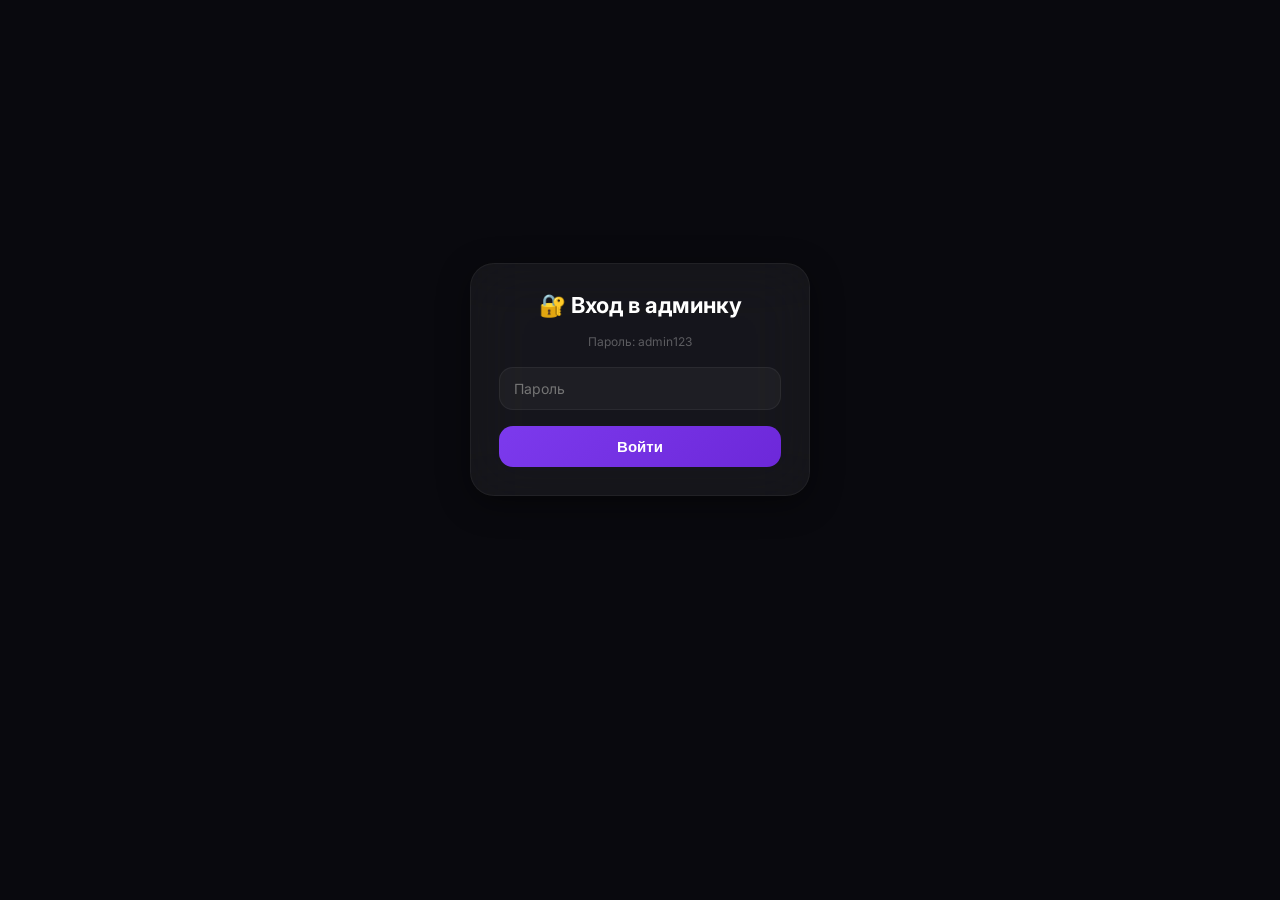
==== commit 8208dcf9: "Update admin.html" ====
--- a/admin.html
+++ b/admin.html
@@ -5,12 +5,13 @@
     <meta name="viewport" content="width=device-width, initial-scale=1.0, maximum-scale=1.0, user-scalable=no, viewport-fit=cover">
     <title>Админ-панель</title>
     <link rel="stylesheet" href="style.css">
+    <link href="https://fonts.googleapis.com/css2?family=Inter:wght@300;400;500;600;700;800;900&display=swap" rel="stylesheet">
 </head>
 <body>
     <div id="adminApp">
         <div id="loginForm" class="glass-effect">
             <h2>🔐 Вход в админку</h2>
-            <p style="color:rgba(255,255,255,0.4);font-size:12px;text-align:center;">Пароль: admin123</p>
+            <p style="color:rgba(255,255,255,0.3);font-size:12px;text-align:center;margin-bottom:12px;">Пароль: admin123</p>
             <input type="password" id="adminPassword" placeholder="Пароль">
             <button id="loginBtn">Войти</button>
         </div>
@@ -24,7 +25,7 @@
             <div class="admin-form glass-effect">
                 <h3>➕ Добавить товар</h3>
                 <input type="text" id="productName" placeholder="Название">
-                <input type="text" id="productPrice" placeholder="Цена">
+                <input type="text" id="productPrice" placeholder="Цена (например: 99999)">
                 <textarea id="productDesc" placeholder="Описание"></textarea>
                 <select id="productCategory">
                     <option value="iphone">iPhone</option>
@@ -32,15 +33,32 @@
                     <option value="mac">Mac</option>
                     <option value="airpods">AirPods</option>
                 </select>
-                <input type="text" id="productImages" placeholder="URL фото (через запятую)">
+                
+                <!-- Загрузка фото с устройства -->
+                <div class="image-upload-area">
+                    <label>Фото товара</label>
+                    <div class="upload-zone" id="uploadZone">
+                        <input type="file" id="fileInput" accept="image/*" multiple>
+                        <div class="upload-placeholder">
+                            <span class="upload-icon">📸</span>
+                            <p>Нажмите или перетащите фото</p>
+                            <span class="upload-hint">Поддерживаются JPG, PNG, WEBP</span>
+                        </div>
+                        <div class="upload-preview" id="uploadPreview"></div>
+                    </div>
+                    <div class="url-input-wrapper">
+                        <input type="text" id="productImages" placeholder="Или вставьте URL фото (через запятую)">
+                    </div>
+                </div>
+
                 <div id="specsContainer">
                     <div class="spec-input">
-                        <input type="text" class="spec-name" placeholder="Название">
+                        <input type="text" class="spec-name" placeholder="Название характеристики">
                         <input type="text" class="spec-value" placeholder="Значение">
                         <button class="add-spec-btn">+</button>
                     </div>
                 </div>
-                <button id="addProductBtn">Добавить</button>
+                <button id="addProductBtn">Добавить товар</button>
             </div>
 
             <div id="adminProductList"></div>
--- a/style.css
+++ b/style.css
@@ -13,19 +13,24 @@
     --primary: #7c3aed;
     --primary-dark: #6d28d9;
     --primary-light: #9b6bff;
-    --glass-bg: rgba(255, 255, 255, 0.07);
-    --glass-border: rgba(255, 255, 255, 0.08);
+    --primary-gradient: linear-gradient(135deg, #7c3aed, #6d28d9);
+    --glass-bg: rgba(255, 255, 255, 0.06);
+    --glass-border: rgba(255, 255, 255, 0.06);
     --shadow-color: rgba(124, 58, 237, 0.3);
+    --nav-height: 70px;
+    --header-height: 56px;
+    --island-height: 34px;
 }
 
 html, body {
     width: 100%;
     height: 100%;
     overflow: hidden;
-    font-family: -apple-system, BlinkMacSystemFont, 'SF Pro Display', 'Segoe UI', Roboto, sans-serif;
+    font-family: 'Inter', -apple-system, BlinkMacSystemFont, 'SF Pro Display', sans-serif;
     background: #0a0a0f;
     color: #ffffff;
     -webkit-font-smoothing: antialiased;
+    -moz-osx-font-smoothing: grayscale;
     position: fixed;
     top: 0;
     left: 0;
@@ -40,65 +45,42 @@
 
 /* ===== ЭФФЕКТ СТЕКЛА ===== */
 .glass-effect {
-    background: rgba(255, 255, 255, 0.06);
-    backdrop-filter: blur(30px) saturate(1.4);
-    -webkit-backdrop-filter: blur(30px) saturate(1.4);
-    border: 1px solid rgba(255, 255, 255, 0.06);
-    box-shadow: 0 8px 32px rgba(0, 0, 0, 0.3);
+    background: rgba(255, 255, 255, 0.05);
+    backdrop-filter: blur(30px) saturate(1.5);
+    -webkit-backdrop-filter: blur(30px) saturate(1.5);
+    border: 1px solid rgba(255, 255, 255, 0.05);
+    box-shadow: 0 8px 32px rgba(0, 0, 0, 0.4);
 }
 
 /* ===== АНИМАЦИИ ===== */
 @keyframes fadeSlideUp {
-    from {
-        opacity: 0;
-        transform: translateY(20px) scale(0.95);
-    }
-    to {
-        opacity: 1;
-        transform: translateY(0) scale(1);
-    }
-}
-
-@keyframes fadeSlideDown {
-    from {
-        opacity: 1;
-        transform: translateY(0) scale(1);
-    }
-    to {
-        opacity: 0;
-        transform: translateY(20px) scale(0.95);
-    }
+    from { opacity: 0; transform: translateY(16px) scale(0.98); }
+    to { opacity: 1; transform: translateY(0) scale(1); }
+}
+
+@keyframes fadeIn {
+    from { opacity: 0; }
+    to { opacity: 1; }
 }
 
 @keyframes pulse {
     0%, 100% { transform: scale(1); }
-    50% { transform: scale(1.05); }
+    50% { transform: scale(1.08); }
+}
+
+@keyframes modalIn {
+    from { opacity: 0; transform: scale(0.92) translateY(20px); }
+    to { opacity: 1; transform: scale(1) translateY(0); }
+}
+
+@keyframes slideUp {
+    from { transform: translateY(100%); opacity: 0; }
+    to { transform: translateY(0); opacity: 1; }
 }
 
 @keyframes shimmer {
-    0% { background-position: -200% 0; }
-    100% { background-position: 200% 0; }
-}
-
-@keyframes float {
-    0%, 100% { transform: translateY(0px); }
-    50% { transform: translateY(-5px); }
-}
-
-@keyframes glow {
-    0%, 100% { box-shadow: 0 0 20px rgba(124, 58, 237, 0.2); }
-    50% { box-shadow: 0 0 40px rgba(124, 58, 237, 0.4); }
-}
-
-@keyframes modalIn {
-    from {
-        opacity: 0;
-        transform: scale(0.9) translateY(30px);
-    }
-    to {
-        opacity: 1;
-        transform: scale(1) translateY(0);
-    }
+    0% { background-position: -200% center; }
+    100% { background-position: 200% center; }
 }
 
 /* ===== ОСНОВНОЙ КОНТЕЙНЕР ===== */
@@ -108,12 +90,75 @@
     height: 100dvh;
     display: flex;
     flex-direction: column;
-    background: rgba(10, 10, 15, 0.4);
-    backdrop-filter: blur(8px);
-    -webkit-backdrop-filter: blur(8px);
+    background: rgba(10, 10, 15, 0.35);
+    backdrop-filter: blur(6px);
+    -webkit-backdrop-filter: blur(6px);
     position: fixed;
     top: 0;
     left: 0;
+    overflow: hidden;
+}
+
+/* ===== ДИНАМИЧЕСКИЙ ОСТРОВОК (iPhone) ===== */
+.dynamic-island {
+    position: absolute;
+    top: 8px;
+    left: 50%;
+    transform: translateX(-50%);
+    height: var(--island-height);
+    min-width: 120px;
+    max-width: 200px;
+    background: rgba(0, 0, 0, 0.6);
+    backdrop-filter: blur(20px);
+    -webkit-backdrop-filter: blur(20px);
+    border-radius: 20px;
+    padding: 0 16px;
+    z-index: 100;
+    border: 1px solid rgba(255, 255, 255, 0.05);
+    display: flex;
+    align-items: center;
+    justify-content: center;
+}
+
+.island-content {
+    display: flex;
+    align-items: center;
+    gap: 10px;
+    font-size: 12px;
+    font-weight: 500;
+    color: rgba(255, 255, 255, 0.9);
+    width: 100%;
+    justify-content: space-between;
+}
+
+.island-time {
+    font-weight: 600;
+    font-size: 13px;
+    letter-spacing: 0.5px;
+}
+
+.island-status {
+    display: flex;
+    align-items: center;
+    gap: 6px;
+}
+
+.island-dot {
+    width: 6px;
+    height: 6px;
+    border-radius: 50%;
+    background: #34c759;
+    animation: pulse 2s infinite;
+}
+
+.island-text {
+    font-size: 11px;
+    font-weight: 500;
+    opacity: 0.8;
+}
+
+.island-battery {
+    font-size: 13px;
 }
 
 /* ===== ВЕРХНЯЯ ПАНЕЛЬ ===== */
@@ -121,71 +166,83 @@
     display: flex;
     justify-content: space-between;
     align-items: center;
-    padding: 8px 16px;
-    background: rgba(255, 255, 255, 0.05);
-    backdrop-filter: blur(20px);
-    -webkit-backdrop-filter: blur(20px);
-    border-bottom: 1px solid rgba(255, 255, 255, 0.04);
+    padding: 12px 20px 8px;
+    background: transparent;
     flex-shrink: 0;
-    min-height: 44px;
-    height: 44px;
-    animation: fadeSlideUp 0.3s ease;
+    min-height: var(--header-height);
+    margin-top: var(--island-height);
 }
 
 .logo {
-    font-size: 16px;
-    font-weight: 700;
-    background: linear-gradient(135deg, #fff, #9b6bff);
+    display: flex;
+    align-items: center;
+    gap: 8px;
+}
+
+.logo-icon {
+    font-size: 24px;
+}
+
+.logo-text {
+    font-size: 18px;
+    font-weight: 800;
+    background: linear-gradient(135deg, #ffffff 30%, #9b6bff);
     -webkit-background-clip: text;
     -webkit-text-fill-color: transparent;
-    letter-spacing: -0.3px;
+    letter-spacing: -0.5px;
 }
 
 .header-actions {
     display: flex;
     align-items: center;
-    gap: 8px;
+}
+
+.cart-btn {
+    background: rgba(255, 255, 255, 0.06);
+    border: 1px solid rgba(255, 255, 255, 0.06);
+    border-radius: 14px;
+    padding: 6px 12px 6px 8px;
+    display: flex;
+    align-items: center;
+    gap: 6px;
+    cursor: pointer;
+    transition: all 0.3s ease;
+    position: relative;
+}
+
+.cart-btn:active {
+    transform: scale(0.95);
+}
+
+.cart-icon {
+    font-size: 18px;
 }
 
 .cart-badge {
-    background: linear-gradient(135deg, #7c3aed, #6d28d9);
+    background: var(--primary-gradient);
     color: #fff;
     border-radius: 50%;
-    padding: 2px 8px;
+    padding: 1px 7px;
     font-size: 11px;
     font-weight: 700;
     min-width: 20px;
     text-align: center;
-    box-shadow: 0 4px 15px rgba(124, 58, 237, 0.4);
+    box-shadow: 0 4px 15px var(--shadow-color);
     transition: all 0.3s ease;
 }
 
 .cart-badge.pulse {
     animation: pulse 0.3s ease;
-}
-
-.cart-btn {
-    background: none;
-    border: none;
-    color: #fff;
-    font-size: 20px;
-    cursor: pointer;
-    transition: transform 0.3s ease;
-    padding: 4px;
-}
-
-.cart-btn:active {
-    transform: scale(0.9);
 }
 
 /* ===== КАТАЛОГ ===== */
 .catalog {
     flex: 1;
     overflow-y: auto;
-    padding: 8px 10px;
+    padding: 8px 14px 8px;
     display: grid;
-    grid-template-columns: repeat(auto-fill, minmax(140px, 1fr));
-    gap: 8px;
+    grid-template-columns: repeat(auto-fill, minmax(150px, 1fr));
+    gap: 10px;
     align-content: start;
     -webkit-overflow-scrolling: touch;
     min-height: 0;
@@ -196,6 +253,10 @@
     width: 3px;
 }
 
+.catalog::-webkit-scrollbar-track {
+    background: transparent;
+}
+
 .catalog::-webkit-scrollbar-thumb {
     background: rgba(124, 58, 237, 0.3);
     border-radius: 10px;
@@ -203,11 +264,11 @@
 
 /* ===== КАРТОЧКА ТОВАРА ===== */
 .product-card {
-    background: rgba(255, 255, 255, 0.05);
-    backdrop-filter: blur(20px);
-    -webkit-backdrop-filter: blur(20px);
-    border-radius: 14px;
-    padding: 8px;
+    background: rgba(255, 255, 255, 0.04);
+    backdrop-filter: blur(16px);
+    -webkit-backdrop-filter: blur(16px);
+    border-radius: 16px;
+    padding: 10px;
     border: 1px solid rgba(255, 255, 255, 0.04);
     cursor: pointer;
     color: #fff;
@@ -215,34 +276,47 @@
     display: flex;
     flex-direction: column;
     animation: fadeSlideUp 0.3s ease;
+    position: relative;
+    overflow: hidden;
+}
+
+.product-card::before {
+    content: '';
+    position: absolute;
+    top: 0;
+    left: 0;
+    right: 0;
+    bottom: 0;
+    background: linear-gradient(135deg, rgba(124, 58, 237, 0.02), transparent);
+    pointer-events: none;
 }
 
 .product-card:active {
-    transform: scale(0.95);
+    transform: scale(0.96);
 }
 
 .product-card:hover {
-    transform: translateY(-2px);
-    box-shadow: 0 8px 30px rgba(124, 58, 237, 0.15);
-    border-color: rgba(124, 58, 237, 0.2);
+    transform: translateY(-3px);
+    box-shadow: 0 8px 30px rgba(124, 58, 237, 0.12);
+    border-color: rgba(124, 58, 237, 0.15);
 }
 
 .product-card img {
     width: 100%;
     aspect-ratio: 1/1;
     object-fit: cover;
-    border-radius: 10px;
-    background: rgba(255, 255, 255, 0.03);
+    border-radius: 12px;
+    background: rgba(255, 255, 255, 0.02);
     transition: transform 0.5s ease;
 }
 
 .product-card:hover img {
-    transform: scale(1.03);
+    transform: scale(1.02);
 }
 
 .product-card h3 {
-    margin: 6px 0 2px;
-    font-size: 12px;
+    margin: 8px 0 2px;
+    font-size: 13px;
     font-weight: 600;
     letter-spacing: -0.2px;
     line-height: 1.2;
@@ -252,32 +326,43 @@
 }
 
 .product-card .price {
-    font-size: 14px;
+    font-size: 15px;
     font-weight: 700;
     color: #9b6bff;
-    text-shadow: 0 2px 20px rgba(124, 58, 237, 0.3);
+    text-shadow: 0 2px 20px rgba(124, 58, 237, 0.2);
 }
 
 .product-card .category-tag {
     font-size: 9px;
-    color: rgba(255, 255, 255, 0.3);
+    color: rgba(255, 255, 255, 0.25);
     text-transform: uppercase;
     letter-spacing: 0.5px;
     margin-top: 2px;
 }
 
-/* ===== НИЖНЯЯ НАВИГАЦИЯ ===== */
+/* ===== НИЖНЯЯ НАВИГАЦИЯ (Telegram стиль) ===== */
 .bottom-nav {
     display: flex;
     justify-content: space-around;
     align-items: center;
-    padding: 4px 0 8px;
-    background: rgba(255, 255, 255, 0.06);
+    padding: 6px 0 10px;
+    background: rgba(255, 255, 255, 0.04);
     backdrop-filter: blur(30px);
     -webkit-backdrop-filter: blur(30px);
-    border-top: 1px solid rgba(255, 255, 255, 0.04);
+    border-top: 1px solid rgba(255, 255, 255, 0.03);
     flex-shrink: 0;
-    height: 52px;
+    height: var(--nav-height);
+    position: relative;
+}
+
+.bottom-nav::before {
+    content: '';
+    position: absolute;
+    top: 0;
+    left: 20%;
+    right: 20%;
+    height: 1px;
+    background: linear-gradient(90deg, transparent, rgba(124, 58, 237, 0.2), transparent);
 }
 
 .nav-item {
@@ -285,42 +370,68 @@
     flex-direction: column;
     align-items: center;
     cursor: pointer;
-    padding: 2px 10px;
-    border-radius: 10px;
+    padding: 2px 8px;
+    border-radius: 12px;
     transition: all 0.3s cubic-bezier(0.4, 0, 0.2, 1);
     position: relative;
+    gap: 2px;
+    min-width: 48px;
+}
+
+.nav-icon-wrapper {
+    width: 32px;
+    height: 32px;
+    display: flex;
+    align-items: center;
+    justify-content: center;
+    border-radius: 10px;
+    transition: all 0.3s ease;
 }
 
 .nav-icon {
-    width: 28px;
-    height: 28px;
+    width: 26px;
+    height: 26px;
     opacity: 0.4;
     transition: all 0.3s ease;
     filter: grayscale(0.5);
+}
+
+.nav-label {
+    font-size: 9px;
+    font-weight: 500;
+    color: rgba(255, 255, 255, 0.3);
+    transition: all 0.3s ease;
+    letter-spacing: 0.2px;
 }
 
 .nav-item.active .nav-icon {
     opacity: 1;
-    transform: scale(1.08);
     filter: grayscale(0);
+}
+
+.nav-item.active .nav-label {
+    color: #9b6bff;
+}
+
+.nav-item.active .nav-icon-wrapper {
+    background: rgba(124, 58, 237, 0.12);
 }
 
 .nav-item.active::after {
     content: '';
     position: absolute;
-    bottom: -8px;
+    top: -6px;
     left: 50%;
     transform: translateX(-50%);
-    width: 16px;
-    height: 2.5px;
-    background: linear-gradient(90deg, #7c3aed, #9b6bff);
-    border-radius: 3px;
+    width: 4px;
+    height: 4px;
+    border-radius: 50%;
+    background: var(--primary-gradient);
     box-shadow: 0 0 20px rgba(124, 58, 237, 0.5);
-    animation: pulse 2s infinite;
 }
 
 .nav-item:active {
-    transform: scale(0.9);
+    transform: scale(0.92);
 }
 
 /* ===== МОДАЛЬНЫЕ ОКНА ===== */
@@ -331,25 +442,30 @@
     left: 0;
     width: 100%;
     height: 100%;
-    background: rgba(10, 10, 15, 0.8);
-    backdrop-filter: blur(20px);
-    -webkit-backdrop-filter: blur(20px);
+    background: rgba(10, 10, 15, 0.75);
+    backdrop-filter: blur(16px);
+    -webkit-backdrop-filter: blur(16px);
     z-index: 1000;
     padding: 12px;
-    animation: modalIn 0.3s cubic-bezier(0.4, 0, 0.2, 1);
+    animation: fadeIn 0.25s ease;
 }
 
 .modal-content {
     margin: auto;
-    padding: 16px;
+    padding: 0;
     width: 100%;
     max-width: 400px;
-    border-radius: 20px;
+    border-radius: 24px;
     color: #fff;
-    max-height: 90vh;
+    max-height: 92vh;
     overflow-y: auto;
     position: relative;
     animation: modalIn 0.35s cubic-bezier(0.4, 0, 0.2, 1);
+    background: rgba(255, 255, 255, 0.04);
+    backdrop-filter: blur(30px) saturate(1.5);
+    -webkit-backdrop-filter: blur(30px) saturate(1.5);
+    border: 1px solid rgba(255, 255, 255, 0.04);
+    box-shadow: 0 8px 32px rgba(0, 0, 0, 0.4);
 }
 
 .modal-content::-webkit-scrollbar {
@@ -363,9 +479,9 @@
 
 .close-modal {
     position: absolute;
-    top: 8px;
-    right: 12px;
-    font-size: 24px;
+    top: 12px;
+    right: 14px;
+    font-size: 22px;
     cursor: pointer;
     color: rgba(255, 255, 255, 0.4);
     transition: all 0.3s ease;
@@ -373,19 +489,21 @@
     line-height: 1;
     background: none;
     border: none;
+    padding: 4px 8px;
+    border-radius: 8px;
 }
 
 .close-modal:hover {
     color: #fff;
-    transform: rotate(90deg);
+    background: rgba(255, 255, 255, 0.05);
 }
 
 /* ===== МОДАЛЬНОЕ ОКНО ТОВАРА ===== */
 .modal-carousel {
     display: flex;
-    gap: 8px;
+    gap: 6px;
     overflow-x: auto;
-    padding: 4px 0 8px;
+    padding: 4px 4px 8px;
     scroll-snap-type: x mandatory;
     -webkit-overflow-scrolling: touch;
     scrollbar-width: none;
@@ -397,48 +515,52 @@
 
 .modal-carousel img {
     min-width: 100%;
-    height: 180px;
+    height: 200px;
     object-fit: cover;
-    border-radius: 12px;
+    border-radius: 14px;
     scroll-snap-align: start;
-    background: rgba(255, 255, 255, 0.03);
-}
-
-.modal-content h2 {
-    font-size: 18px;
-    margin: 8px 0 2px;
+    background: rgba(255, 255, 255, 0.02);
+}
+
+.modal-body {
+    padding: 12px 16px 16px;
+}
+
+.modal-body h2 {
+    font-size: 20px;
+    margin: 0 0 4px;
     font-weight: 700;
     letter-spacing: -0.3px;
 }
 
-.modal-content #modalPrice {
-    font-size: 20px;
-    font-weight: 700;
+.modal-price {
+    font-size: 22px;
+    font-weight: 800;
     color: #9b6bff;
-    margin: 2px 0 6px;
-}
-
-.modal-content #modalDescription {
+    margin: 0 0 8px;
+}
+
+.modal-description {
     color: rgba(255, 255, 255, 0.5);
-    line-height: 1.4;
+    line-height: 1.5;
     font-size: 13px;
-    margin-bottom: 10px;
+    margin-bottom: 12px;
 }
 
 .specs {
-    margin: 10px 0 14px;
+    margin: 10px 0 16px;
     background: rgba(255, 255, 255, 0.03);
-    border-radius: 10px;
-    padding: 8px 12px;
+    border-radius: 12px;
+    padding: 10px 14px;
     border: 1px solid rgba(255, 255, 255, 0.04);
 }
 
 .spec-item {
     display: flex;
     justify-content: space-between;
-    padding: 4px 0;
+    padding: 5px 0;
     border-bottom: 1px solid rgba(255, 255, 255, 0.03);
-    font-size: 12px;
+    font-size: 13px;
 }
 
 .spec-item:last-child {
@@ -446,7 +568,7 @@
 }
 
 .spec-item span:first-child {
-    color: rgba(255, 255, 255, 0.3);
+    color: rgba(255, 255, 255, 0.35);
 }
 
 .spec-item span:last-child {
@@ -456,16 +578,16 @@
 
 .buy-btn {
     width: 100%;
-    padding: 10px;
-    background: linear-gradient(135deg, #7c3aed, #6d28d9);
+    padding: 12px;
+    background: var(--primary-gradient);
     border: none;
-    border-radius: 12px;
+    border-radius: 14px;
     color: #fff;
     font-size: 15px;
     font-weight: 700;
     cursor: pointer;
     transition: all 0.3s ease;
-    box-shadow: 0 4px 25px rgba(124, 58, 237, 0.3);
+    box-shadow: 0 4px 25px var(--shadow-color);
 }
 
 .buy-btn:active {
@@ -476,199 +598,323 @@
     background: linear-gradient(135deg, #34c759, #28a745);
 }
 
-/* ===== МОДАЛЬНОЕ ОКНО КОРЗИНЫ ===== */
-#cartItems {
-    margin: 12px 0;
-    max-height: 300px;
+/* ===== МОДАЛЬНОЕ ОКНО КОРЗИНЫ (СТИЛЬНОЕ) ===== */
+.cart-modal {
+    padding: 0;
+    overflow: hidden;
+}
+
+.cart-header {
+    display: flex;
+    justify-content: space-between;
+    align-items: center;
+    padding: 16px 18px 12px;
+    border-bottom: 1px solid rgba(255, 255, 255, 0.04);
+}
+
+.cart-header h2 {
+    font-size: 18px;
+    font-weight: 700;
+    margin: 0;
+}
+
+.cart-items {
+    padding: 8px 16px;
+    max-height: 320px;
     overflow-y: auto;
 }
 
+.cart-items::-webkit-scrollbar {
+    width: 3px;
+}
+
+.cart-items::-webkit-scrollbar-thumb {
+    background: rgba(124, 58, 237, 0.3);
+    border-radius: 10px;
+}
+
 .cart-item {
     display: flex;
     justify-content: space-between;
     align-items: center;
-    padding: 8px 0;
+    padding: 10px 0;
     border-bottom: 1px solid rgba(255, 255, 255, 0.04);
     animation: fadeSlideUp 0.3s ease;
 }
 
+.cart-item:last-child {
+    border-bottom: none;
+}
+
 .cart-item-info {
     display: flex;
     flex-direction: column;
     gap: 2px;
+    flex: 1;
 }
 
 .cart-item-name {
+    font-size: 14px;
+    font-weight: 600;
+}
+
+.cart-item-price {
+    font-size: 13px;
+    color: #9b6bff;
+    font-weight: 500;
+}
+
+.cart-item-remove {
+    background: rgba(255, 59, 48, 0.15);
+    border: none;
+    border-radius: 10px;
+    color: rgba(255, 59, 48, 0.7);
+    padding: 4px 12px;
+    cursor: pointer;
+    font-size: 14px;
+    transition: all 0.3s ease;
+    font-weight: 600;
+}
+
+.cart-item-remove:active {
+    transform: scale(0.9);
+}
+
+.cart-comment {
+    padding: 8px 16px 0;
+}
+
+.cart-comment textarea {
+    width: 100%;
+    padding: 10px 14px;
+    background: rgba(255, 255, 255, 0.04);
+    border: 1px solid rgba(255, 255, 255, 0.06);
+    border-radius: 12px;
+    color: #fff;
+    font-size: 13px;
+    font-family: inherit;
+    resize: vertical;
+    min-height: 50px;
+    transition: all 0.3s ease;
+}
+
+.cart-comment textarea:focus {
+    outline: none;
+    border-color: rgba(124, 58, 237, 0.3);
+}
+
+.cart-comment textarea::placeholder {
+    color: rgba(255, 255, 255, 0.25);
+}
+
+.cart-footer {
+    padding: 12px 16px 16px;
+    border-top: 1px solid rgba(255, 255, 255, 0.04);
+}
+
+.cart-total {
+    display: flex;
+    justify-content: space-between;
+    align-items: center;
+    padding: 4px 0 12px;
+    font-size: 16px;
+    font-weight: 600;
+}
+
+.cart-total .total-price {
+    font-size: 20px;
+    font-weight: 800;
+    color: #9b6bff;
+}
+
+.cart-actions {
+    display: flex;
+    gap: 8px;
+}
+
+.clear-cart-btn {
+    flex: 1;
+    padding: 10px;
+    background: rgba(255, 59, 48, 0.1);
+    border: 1px solid rgba(255, 59, 48, 0.15);
+    border-radius: 12px;
+    color: rgba(255, 59, 48, 0.7);
     font-size: 13px;
     font-weight: 600;
-}
-
-.cart-item-price {
-    font-size: 12px;
-    color: #9b6bff;
-}
-
-.cart-item-remove {
-    background: rgba(255, 59, 48, 0.3);
+    cursor: pointer;
+    transition: all 0.3s ease;
+}
+
+.clear-cart-btn:active {
+    transform: scale(0.97);
+}
+
+.checkout-btn {
+    flex: 2;
+    padding: 10px;
+    background: var(--primary-gradient);
     border: none;
-    border-radius: 8px;
+    border-radius: 12px;
     color: #fff;
-    padding: 4px 10px;
+    font-size: 14px;
+    font-weight: 700;
     cursor: pointer;
-    font-size: 12px;
-    transition: all 0.3s ease;
-}
-
-.cart-item-remove:active {
-    transform: scale(0.9);
-}
-
-.cart-total {
-    display: flex;
-    justify-content: space-between;
-    padding: 12px 0;
-    border-top: 1px solid rgba(255, 255, 255, 0.08);
-    font-size: 16px;
-    font-weight: 700;
-}
-
-.cart-total span:last-child {
-    color: #9b6bff;
-}
-
-.checkout-btn {
+    transition: all 0.3s ease;
+    box-shadow: 0 4px 20px var(--shadow-color);
+}
+
+.checkout-btn:active {
+    transform: scale(0.97);
+}
+
+.empty-cart {
+    text-align: center;
+    padding: 40px 0;
+    color: rgba(255, 255, 255, 0.25);
+    font-size: 14px;
+}
+
+.empty-cart .empty-icon {
+    font-size: 40px;
+    display: block;
+    margin-bottom: 10px;
+}
+
+/* ===== МОДАЛЬНОЕ ОКНО ОПЛАТЫ ===== */
+.payment-modal {
+    padding: 16px 18px 18px;
+}
+
+.payment-modal h2 {
+    text-align: center;
+    margin-bottom: 14px;
+    font-size: 20px;
+}
+
+#paymentDetails {
+    margin: 8px 0 14px;
+    padding: 12px 14px;
+    background: rgba(255, 255, 255, 0.03);
+    border-radius: 12px;
+    border: 1px solid rgba(255, 255, 255, 0.04);
+}
+
+.payment-form {
+    margin: 10px 0;
+}
+
+.form-group {
+    margin-bottom: 10px;
+}
+
+.form-group label {
+    display: block;
+    font-size: 11px;
+    color: rgba(255, 255, 255, 0.3);
+    margin-bottom: 3px;
+    font-weight: 600;
+    text-transform: uppercase;
+    letter-spacing: 0.5px;
+}
+
+.form-group input {
+    width: 100%;
+    padding: 10px 12px;
+    background: rgba(255, 255, 255, 0.04);
+    border: 2px solid rgba(255, 255, 255, 0.06);
+    border-radius: 12px;
+    color: #fff;
+    font-size: 14px;
+    transition: all 0.3s ease;
+    font-family: 'Inter', monospace;
+    letter-spacing: 0.5px;
+}
+
+.form-group input:focus {
+    outline: none;
+    border-color: rgba(124, 58, 237, 0.3);
+    background: rgba(124, 58, 237, 0.04);
+}
+
+.form-group input::placeholder {
+    color: rgba(255, 255, 255, 0.15);
+}
+
+.form-row {
+    display: flex;
+    gap: 10px;
+}
+
+.form-row .form-group {
+    flex: 1;
+}
+
+.confirm-payment-btn {
     width: 100%;
     padding: 12px;
-    background: linear-gradient(135deg, #34c759, #28a745);
+    background: var(--primary-gradient);
     border: none;
-    border-radius: 12px;
+    border-radius: 14px;
     color: #fff;
     font-size: 16px;
     font-weight: 700;
     cursor: pointer;
     transition: all 0.3s ease;
     margin-top: 8px;
-}
-
-.checkout-btn:active {
-    transform: scale(0.97);
-}
-
-.clear-cart-btn {
-    width: 100%;
-    padding: 8px;
-    background: rgba(255, 59, 48, 0.2);
-    border: 1px solid rgba(255, 59, 48, 0.2);
-    border-radius: 10px;
-    color: rgba(255, 59, 48, 0.8);
-    font-size: 13px;
-    cursor: pointer;
-    margin-top: 6px;
-    transition: all 0.3s ease;
-}
-
-.clear-cart-btn:active {
-    transform: scale(0.97);
-}
-
-.empty-cart {
-    text-align: center;
-    padding: 30px 0;
-    color: rgba(255, 255, 255, 0.3);
-    font-size: 14px;
-}
-
-/* ===== МОДАЛЬНОЕ ОКНО ОПЛАТЫ ===== */
-.payment-modal h2 {
-    text-align: center;
-}
-
-#paymentDetails {
-    margin: 12px 0;
-    padding: 12px;
-    background: rgba(255, 255, 255, 0.03);
-    border-radius: 12px;
-}
-
-.payment-methods {
-    display: flex;
-    gap: 8px;
-    margin: 12px 0;
-    flex-wrap: wrap;
-}
-
-.payment-method {
-    flex: 1;
-    min-width: 80px;
-    padding: 10px;
-    background: rgba(255, 255, 255, 0.05);
-    border: 2px solid rgba(255, 255, 255, 0.06);
-    border-radius: 12px;
-    color: #fff;
-    font-size: 13px;
-    font-weight: 600;
-    cursor: pointer;
-    transition: all 0.3s ease;
-}
-
-.payment-method:active {
-    transform: scale(0.95);
-}
-
-.payment-method.active {
-    border-color: #7c3aed;
-    background: rgba(124, 58, 237, 0.15);
-    box-shadow: 0 0 30px rgba(124, 58, 237, 0.1);
-}
-
-.confirm-payment-btn {
-    width: 100%;
-    padding: 12px;
-    background: linear-gradient(135deg, #7c3aed, #6d28d9);
-    border: none;
-    border-radius: 12px;
-    color: #fff;
-    font-size: 16px;
-    font-weight: 700;
-    cursor: pointer;
-    transition: all 0.3s ease;
+    box-shadow: 0 4px 25px var(--shadow-color);
 }
 
 .confirm-payment-btn:active {
     transform: scale(0.97);
 }
 
+.confirm-payment-btn:disabled {
+    opacity: 0.5;
+    cursor: not-allowed;
+}
+
 .confirm-payment-btn.success {
     background: linear-gradient(135deg, #34c759, #28a745);
+}
+
+.confirm-payment-btn.error {
+    background: linear-gradient(135deg, #ff3b30, #dc3545);
+}
+
+.secure-text {
+    text-align: center;
+    font-size: 11px;
+    color: rgba(255, 255, 255, 0.2);
+    margin-top: 12px;
 }
 
 /* ===== УВЕДОМЛЕНИЯ ===== */
 .notification {
     position: fixed;
-    bottom: 80px;
+    bottom: calc(var(--nav-height) + 16px);
     left: 50%;
     transform: translateX(-50%);
-    padding: 12px 24px;
-    background: rgba(255, 255, 255, 0.1);
+    padding: 10px 20px;
+    background: rgba(255, 255, 255, 0.06);
     backdrop-filter: blur(30px);
     -webkit-backdrop-filter: blur(30px);
     border-radius: 14px;
-    border: 1px solid rgba(255, 255, 255, 0.06);
+    border: 1px solid rgba(255, 255, 255, 0.04);
     color: #fff;
-    font-size: 14px;
+    font-size: 13px;
     font-weight: 500;
     z-index: 2000;
-    animation: fadeSlideUp 0.3s ease;
-    box-shadow: 0 8px 40px rgba(0, 0, 0, 0.4);
+    animation: slideUp 0.3s ease;
+    box-shadow: 0 8px 40px rgba(0, 0, 0, 0.5);
     max-width: 90%;
 }
 
 .notification.success {
-    border-color: rgba(52, 199, 89, 0.3);
+    border-color: rgba(52, 199, 89, 0.2);
 }
 
 .notification.error {
-    border-color: rgba(255, 59, 48, 0.3);
+    border-color: rgba(255, 59, 48, 0.2);
 }
 
 /* ===== АДАПТИВ ===== */
@@ -676,68 +922,75 @@
 /* Маленькие телефоны */
 @media (max-width: 380px) {
     .catalog { grid-template-columns: repeat(2, 1fr); padding: 6px 8px; gap: 6px; }
-    .product-card { padding: 6px; border-radius: 10px; }
-    .product-card h3 { font-size: 10px; }
-    .product-card .price { font-size: 12px; }
-    .header { min-height: 38px; height: 38px; padding: 4px 12px; }
-    .logo { font-size: 13px; }
-    .bottom-nav { height: 44px; padding: 2px 0 6px; }
+    .product-card { padding: 6px; border-radius: 12px; }
+    .product-card h3 { font-size: 11px; }
+    .product-card .price { font-size: 13px; }
+    .header { min-height: 44px; padding: 8px 14px 4px; }
+    .logo-text { font-size: 15px; }
+    .bottom-nav { height: 60px; padding: 4px 0 8px; }
     .nav-icon { width: 22px; height: 22px; }
-    .nav-item { padding: 2px 6px; }
-    .nav-item.active::after { bottom: -6px; width: 12px; height: 2px; }
-    .modal-content { padding: 12px; }
-    .modal-carousel img { height: 140px; }
+    .nav-icon-wrapper { width: 28px; height: 28px; }
+    .nav-label { font-size: 8px; }
+    .dynamic-island { height: 28px; min-width: 100px; padding: 0 12px; }
+    .island-content { font-size: 10px; }
+    .modal-content { max-width: 100%; border-radius: 18px; }
+    .modal-carousel img { height: 160px; }
 }
 
 /* Телефоны */
 @media (min-width: 381px) and (max-width: 480px) {
-    .catalog { grid-template-columns: repeat(2, 1fr); padding: 8px; gap: 8px; }
+    .catalog { grid-template-columns: repeat(2, 1fr); padding: 8px 10px; gap: 8px; }
     .product-card { padding: 8px; }
-    .product-card h3 { font-size: 11px; }
-    .product-card .price { font-size: 13px; }
+    .product-card h3 { font-size: 12px; }
+    .product-card .price { font-size: 14px; }
 }
 
 /* Большие телефоны */
 @media (min-width: 481px) and (max-width: 768px) {
-    .catalog { grid-template-columns: repeat(3, 1fr); padding: 10px 12px; gap: 10px; }
+    .catalog { grid-template-columns: repeat(3, 1fr); padding: 10px 14px; gap: 10px; }
     .product-card h3 { font-size: 13px; }
     .product-card .price { font-size: 15px; }
 }
 
 /* Планшеты */
 @media (min-width: 769px) and (max-width: 1024px) {
-    .catalog { grid-template-columns: repeat(4, 1fr); padding: 12px 16px; gap: 12px; }
+    .catalog { grid-template-columns: repeat(4, 1fr); padding: 14px 18px; gap: 14px; }
     .product-card h3 { font-size: 14px; }
     .product-card .price { font-size: 16px; }
-    .modal-carousel img { height: 220px; }
+    .modal-carousel img { height: 240px; }
 }
 
 /* Десктопы */
 @media (min-width: 1025px) {
-    .catalog { grid-template-columns: repeat(5, 1fr); padding: 16px 20px; gap: 14px; max-width: 1200px; margin: 0 auto; }
-    .product-card { padding: 12px; border-radius: 16px; }
-    .product-card:hover { transform: translateY(-4px); box-shadow: 0 12px 40px rgba(124, 58, 237, 0.2); }
+    .catalog { grid-template-columns: repeat(5, 1fr); padding: 16px 24px; gap: 16px; max-width: 1200px; margin: 0 auto; }
+    .product-card { padding: 14px; border-radius: 18px; }
+    .product-card:hover { transform: translateY(-4px); box-shadow: 0 12px 40px rgba(124, 58, 237, 0.15); }
     .product-card h3 { font-size: 15px; }
-    .product-card .price { font-size: 18px; }
-    .modal-carousel img { height: 260px; }
+    .product-card .price { font-size: 17px; }
+    .modal-carousel img { height: 280px; }
 }
 
 /* Альбомная ориентация */
 @media (max-height: 500px) and (orientation: landscape) {
     .catalog { grid-template-columns: repeat(4, 1fr); padding: 4px 8px; gap: 4px; }
-    .product-card { padding: 4px; border-radius: 8px; }
+    .product-card { padding: 4px; border-radius: 10px; }
     .product-card img { aspect-ratio: 16/9; }
-    .product-card h3 { font-size: 9px; margin: 3px 0 1px; }
-    .product-card .price { font-size: 10px; }
-    .header { min-height: 32px; height: 32px; padding: 2px 10px; }
-    .logo { font-size: 12px; }
-    .cart-badge { font-size: 10px; min-width: 18px; padding: 1px 6px; }
-    .bottom-nav { height: 38px; padding: 2px 0 4px; }
+    .product-card h3 { font-size: 10px; margin: 4px 0 1px; }
+    .product-card .price { font-size: 11px; }
+    .header { min-height: 34px; padding: 4px 12px; }
+    .logo-text { font-size: 13px; }
+    .logo-icon { font-size: 18px; }
+    .bottom-nav { height: 48px; padding: 2px 0 6px; }
     .nav-icon { width: 20px; height: 20px; }
+    .nav-icon-wrapper { width: 24px; height: 24px; }
+    .nav-label { font-size: 7px; }
+    .dynamic-island { height: 24px; min-width: 80px; padding: 0 10px; top: 4px; }
+    .island-content { font-size: 9px; gap: 6px; }
     .modal-content { padding: 10px; max-height: 80vh; }
-    .modal-carousel img { height: 100px; }
-    .modal-content h2 { font-size: 14px; }
-    .modal-content #modalPrice { font-size: 16px; }
+    .modal-carousel img { height: 120px; }
+    .modal-body { padding: 8px 12px 12px; }
+    .modal-body h2 { font-size: 15px; }
+    .modal-price { font-size: 17px; }
 }
 
 /* ===== АДМИН-ПАНЕЛЬ ===== */
@@ -757,84 +1010,153 @@
 }
 
 #loginForm {
-    max-width: 320px;
+    max-width: 340px;
     margin: 20% auto;
-    padding: 24px;
-    border-radius: 20px;
-}
-
-#loginForm h2 { text-align: center; margin-bottom: 16px; font-size: 20px; }
+    padding: 28px;
+    border-radius: 24px;
+}
+
+#loginForm h2 { text-align: center; margin-bottom: 16px; font-size: 22px; }
 #loginForm input {
-    width: 100%; padding: 10px 12px; margin: 6px 0;
-    border: 1px solid rgba(255, 255, 255, 0.08);
-    border-radius: 12px; background: rgba(255, 255, 255, 0.04);
+    width: 100%; padding: 12px 14px; margin: 6px 0;
+    border: 1px solid rgba(255, 255, 255, 0.06);
+    border-radius: 14px; background: rgba(255, 255, 255, 0.04);
     color: #fff; font-size: 14px;
+    font-family: 'Inter', sans-serif;
 }
 #loginForm input:focus { outline: none; border-color: #7c3aed; }
 #loginForm button {
-    width: 100%; padding: 10px; margin-top: 10px;
-    background: linear-gradient(135deg, #7c3aed, #6d28d9);
-    border: none; border-radius: 12px; color: #fff;
-    font-size: 14px; font-weight: 600; cursor: pointer;
-}
-
-#adminPanel { max-width: 800px; margin: 0 auto; }
+    width: 100%; padding: 12px; margin-top: 10px;
+    background: var(--primary-gradient);
+    border: none; border-radius: 14px; color: #fff;
+    font-size: 15px; font-weight: 600; cursor: pointer;
+}
+
+#adminPanel { max-width: 900px; margin: 0 auto; }
 .admin-header {
     display: flex; justify-content: space-between; align-items: center;
-    margin-bottom: 12px; flex-wrap: wrap; gap: 8px;
-}
-.admin-header h1 { font-size: 18px; }
+    margin-bottom: 16px; flex-wrap: wrap; gap: 8px;
+}
+.admin-header h1 { font-size: 20px; font-weight: 700; }
 #logoutBtn {
-    padding: 6px 16px; background: rgba(255, 59, 48, 0.7);
-    border: none; border-radius: 10px; color: #fff;
-    font-size: 12px; font-weight: 600; cursor: pointer;
+    padding: 8px 20px; background: rgba(255, 59, 48, 0.6);
+    border: none; border-radius: 12px; color: #fff;
+    font-size: 13px; font-weight: 600; cursor: pointer;
 }
 
 .admin-form {
-    padding: 14px; border-radius: 16px; margin-bottom: 12px;
-}
+    padding: 18px; border-radius: 18px; margin-bottom: 14px;
+}
+.admin-form h3 { margin-bottom: 12px; font-size: 16px; }
 .admin-form input, .admin-form textarea, .admin-form select {
-    width: 100%; padding: 8px 10px; margin: 4px 0;
+    width: 100%; padding: 10px 12px; margin: 4px 0;
     border: 1px solid rgba(255, 255, 255, 0.06);
-    border-radius: 10px; background: rgba(255, 255, 255, 0.03);
-    color: #fff; font-size: 12px;
+    border-radius: 12px; background: rgba(255, 255, 255, 0.03);
+    color: #fff; font-size: 13px;
+    font-family: 'Inter', sans-serif;
 }
 .admin-form input:focus, .admin-form textarea:focus, .admin-form select:focus {
     outline: none; border-color: #7c3aed;
 }
-.admin-form textarea { min-height: 50px; resize: vertical; }
+.admin-form textarea { min-height: 60px; resize: vertical; }
 .admin-form select option { background: #1a1a2e; }
+
+.image-upload-area {
+    margin: 8px 0;
+}
+
+.upload-zone {
+    border: 2px dashed rgba(255, 255, 255, 0.08);
+    border-radius: 14px;
+    padding: 16px;
+    text-align: center;
+    cursor: pointer;
+    transition: all 0.3s ease;
+    position: relative;
+    background: rgba(255, 255, 255, 0.02);
+}
+
+.upload-zone:hover {
+    border-color: rgba(124, 58, 237, 0.3);
+    background: rgba(124, 58, 237, 0.03);
+}
+
+.upload-zone input[type="file"] {
+    position: absolute;
+    top: 0;
+    left: 0;
+    width: 100%;
+    height: 100%;
+    opacity: 0;
+    cursor: pointer;
+}
+
+.upload-placeholder .upload-icon {
+    font-size: 32px;
+    display: block;
+    margin-bottom: 6px;
+}
+
+.upload-placeholder p {
+    font-size: 13px;
+    color: rgba(255, 255, 255, 0.4);
+    margin: 4px 0;
+}
+
+.upload-hint {
+    font-size: 11px;
+    color: rgba(255, 255, 255, 0.2);
+}
+
+.upload-preview {
+    display: flex;
+    flex-wrap: wrap;
+    gap: 6px;
+    margin-top: 8px;
+}
+
+.upload-preview img {
+    width: 60px;
+    height: 60px;
+    object-fit: cover;
+    border-radius: 8px;
+    border: 1px solid rgba(255, 255, 255, 0.06);
+}
+
+.url-input-wrapper {
+    margin-top: 8px;
+}
 
 .spec-input { display: flex; gap: 6px; margin: 4px 0; }
 .spec-input input { flex: 1; min-width: 60px; }
 .add-spec-btn {
-    padding: 8px 14px; background: linear-gradient(135deg, #7c3aed, #6d28d9);
+    padding: 8px 16px; background: var(--primary-gradient);
     border: none; border-radius: 10px; color: #fff;
     font-size: 14px; cursor: pointer;
 }
 #addProductBtn {
-    width: 100%; padding: 10px; margin-top: 8px;
+    width: 100%; padding: 12px; margin-top: 10px;
     background: linear-gradient(135deg, #34c759, #28a745);
-    border: none; border-radius: 12px; color: #fff;
-    font-size: 14px; font-weight: 600; cursor: pointer;
+    border: none; border-radius: 14px; color: #fff;
+    font-size: 15px; font-weight: 600; cursor: pointer;
 }
 
 .admin-product-item {
     background: rgba(255, 255, 255, 0.03);
-    padding: 10px 12px; margin: 6px 0; border-radius: 12px;
+    padding: 12px 14px; margin: 6px 0; border-radius: 14px;
     border: 1px solid rgba(255, 255, 255, 0.04);
     display: flex; justify-content: space-between; align-items: center;
     flex-wrap: wrap; gap: 6px;
 }
-.admin-product-item h4 { font-size: 13px; margin: 0; }
-.admin-product-item p { color: rgba(255, 255, 255, 0.4); font-size: 11px; margin: 0; }
+.admin-product-item h4 { font-size: 14px; margin: 0; }
+.admin-product-item p { color: rgba(255, 255, 255, 0.35); font-size: 12px; margin: 0; }
 .admin-product-item button {
-    padding: 4px 12px; margin: 2px; border: none;
-    border-radius: 8px; color: #fff; font-size: 11px;
+    padding: 6px 14px; margin: 2px; border: none;
+    border-radius: 10px; color: #fff; font-size: 12px;
     font-weight: 600; cursor: pointer;
 }
-.admin-product-item button:first-of-type { background: rgba(255, 59, 48, 0.7); }
-.admin-product-item button:last-of-type { background: linear-gradient(135deg, #7c3aed, #6d28d9); }
+.admin-product-item button:first-of-type { background: rgba(255, 59, 48, 0.6); }
+.admin-product-item button:last-of-type { background: var(--primary-gradient); }
 
 /* Защита от случайных нажатий */
 button, .nav-item, .product-card { touch-action: manipulation; }
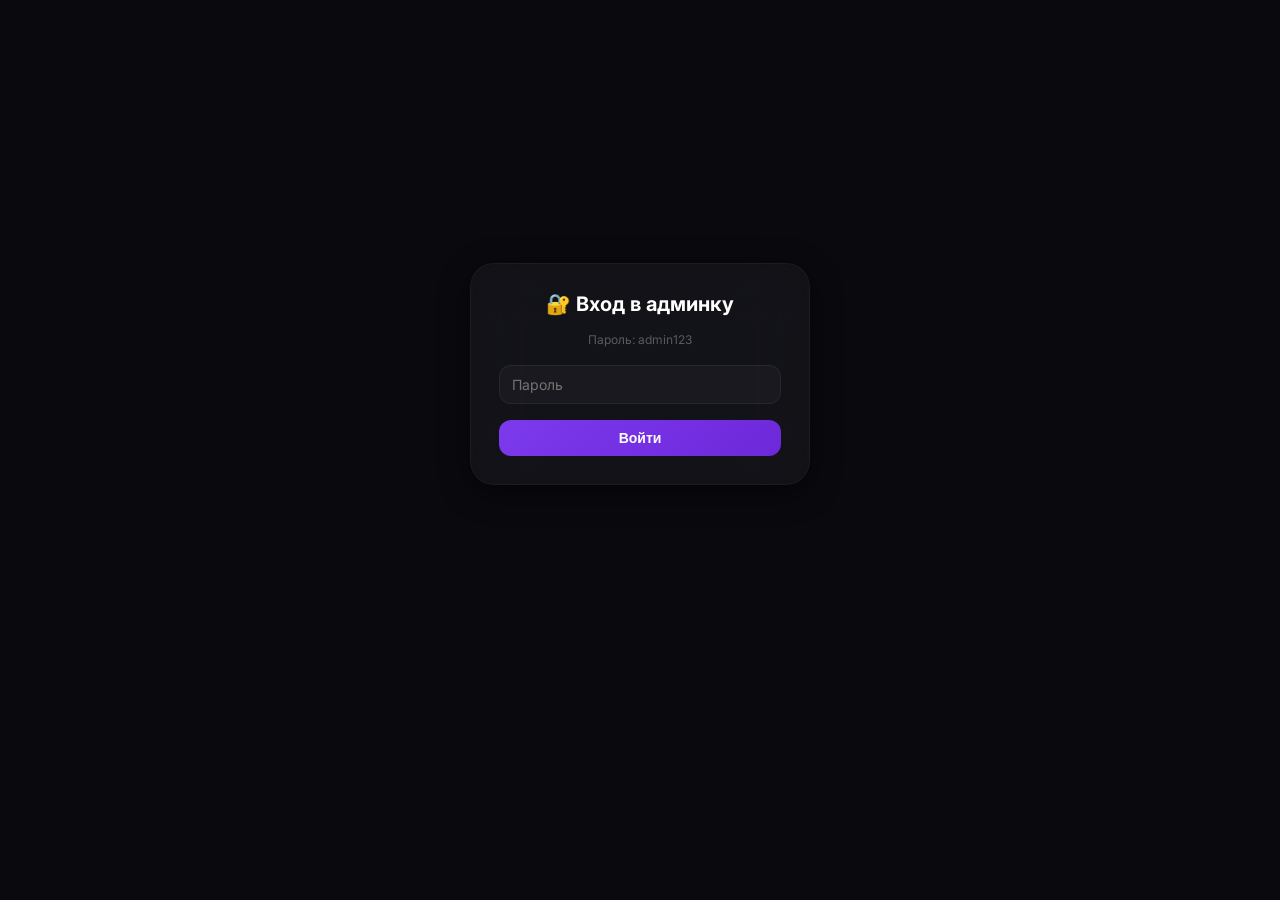
==== commit 39bc8467: "Update admin.html" ====
--- a/admin.html
+++ b/admin.html
@@ -28,13 +28,12 @@
                 <input type="text" id="productPrice" placeholder="Цена (например: 99999)">
                 <textarea id="productDesc" placeholder="Описание"></textarea>
                 <select id="productCategory">
+                    <option value="watch">Apple Watch</option>
                     <option value="iphone">iPhone</option>
-                    <option value="watch">Apple Watch</option>
                     <option value="mac">Mac</option>
                     <option value="airpods">AirPods</option>
                 </select>
                 
-                <!-- Загрузка фото с устройства -->
                 <div class="image-upload-area">
                     <label>Фото товара</label>
                     <div class="upload-zone" id="uploadZone">
--- a/style.css
+++ b/style.css
@@ -14,12 +14,12 @@
     --primary-dark: #6d28d9;
     --primary-light: #9b6bff;
     --primary-gradient: linear-gradient(135deg, #7c3aed, #6d28d9);
-    --glass-bg: rgba(255, 255, 255, 0.06);
-    --glass-border: rgba(255, 255, 255, 0.06);
+    --glass-bg: rgba(255, 255, 255, 0.05);
+    --glass-border: rgba(255, 255, 255, 0.04);
     --shadow-color: rgba(124, 58, 237, 0.3);
-    --nav-height: 70px;
-    --header-height: 56px;
-    --island-height: 34px;
+    --nav-height: 68px;
+    --header-height: 44px;
+    --island-height: 32px;
 }
 
 html, body {
@@ -31,9 +31,9 @@
     color: #ffffff;
     -webkit-font-smoothing: antialiased;
     -moz-osx-font-smoothing: grayscale;
-    position: fixed;
-    top: 0;
-    left: 0;
+    display: flex;
+    align-items: center;
+    justify-content: center;
 }
 
 body {
@@ -43,18 +43,50 @@
     background-attachment: fixed;
 }
 
+/* ===== ЭМУЛЯЦИЯ ТЕЛЕФОНА ===== */
+.phone-frame {
+    width: 100%;
+    max-width: 430px;
+    height: 100vh;
+    height: 100dvh;
+    max-height: 932px;
+    background: rgba(10, 10, 15, 0.85);
+    backdrop-filter: blur(20px);
+    -webkit-backdrop-filter: blur(20px);
+    border-radius: 0;
+    overflow: hidden;
+    position: relative;
+    box-shadow: 0 0 60px rgba(0, 0, 0, 0.8);
+}
+
+@media (min-width: 431px) {
+    .phone-frame {
+        border-radius: 40px;
+        height: 90vh;
+        max-height: 800px;
+        border: 1px solid rgba(255, 255, 255, 0.05);
+    }
+}
+
+@media (max-height: 700px) {
+    .phone-frame {
+        max-height: 100vh;
+        border-radius: 0;
+    }
+}
+
 /* ===== ЭФФЕКТ СТЕКЛА ===== */
 .glass-effect {
-    background: rgba(255, 255, 255, 0.05);
+    background: rgba(255, 255, 255, 0.04);
     backdrop-filter: blur(30px) saturate(1.5);
     -webkit-backdrop-filter: blur(30px) saturate(1.5);
-    border: 1px solid rgba(255, 255, 255, 0.05);
+    border: 1px solid rgba(255, 255, 255, 0.04);
     box-shadow: 0 8px 32px rgba(0, 0, 0, 0.4);
 }
 
 /* ===== АНИМАЦИИ ===== */
 @keyframes fadeSlideUp {
-    from { opacity: 0; transform: translateY(16px) scale(0.98); }
+    from { opacity: 0; transform: translateY(12px) scale(0.98); }
     to { opacity: 1; transform: translateY(0) scale(1); }
 }
 
@@ -69,7 +101,7 @@
 }
 
 @keyframes modalIn {
-    from { opacity: 0; transform: scale(0.92) translateY(20px); }
+    from { opacity: 0; transform: scale(0.92) translateY(16px); }
     to { opacity: 1; transform: scale(1) translateY(0); }
 }
 
@@ -78,43 +110,35 @@
     to { transform: translateY(0); opacity: 1; }
 }
 
-@keyframes shimmer {
-    0% { background-position: -200% center; }
-    100% { background-position: 200% center; }
-}
-
 /* ===== ОСНОВНОЙ КОНТЕЙНЕР ===== */
 #app {
-    width: 100vw;
-    height: 100vh;
-    height: 100dvh;
+    width: 100%;
+    height: 100%;
     display: flex;
     flex-direction: column;
-    background: rgba(10, 10, 15, 0.35);
-    backdrop-filter: blur(6px);
-    -webkit-backdrop-filter: blur(6px);
-    position: fixed;
-    top: 0;
-    left: 0;
+    background: rgba(10, 10, 15, 0.3);
+    backdrop-filter: blur(4px);
+    -webkit-backdrop-filter: blur(4px);
     overflow: hidden;
-}
-
-/* ===== ДИНАМИЧЕСКИЙ ОСТРОВОК (iPhone) ===== */
+    position: relative;
+}
+
+/* ===== ДИНАМИЧЕСКИЙ ОСТРОВОК ===== */
 .dynamic-island {
     position: absolute;
     top: 8px;
     left: 50%;
     transform: translateX(-50%);
     height: var(--island-height);
-    min-width: 120px;
-    max-width: 200px;
-    background: rgba(0, 0, 0, 0.6);
+    min-width: 110px;
+    max-width: 180px;
+    background: rgba(0, 0, 0, 0.55);
     backdrop-filter: blur(20px);
     -webkit-backdrop-filter: blur(20px);
-    border-radius: 20px;
-    padding: 0 16px;
+    border-radius: 18px;
+    padding: 0 14px;
     z-index: 100;
-    border: 1px solid rgba(255, 255, 255, 0.05);
+    border: 1px solid rgba(255, 255, 255, 0.04);
     display: flex;
     align-items: center;
     justify-content: center;
@@ -134,31 +158,28 @@
 .island-time {
     font-weight: 600;
     font-size: 13px;
-    letter-spacing: 0.5px;
+    letter-spacing: 0.3px;
 }
 
 .island-status {
     display: flex;
     align-items: center;
-    gap: 6px;
+    gap: 5px;
 }
 
 .island-dot {
-    width: 6px;
-    height: 6px;
+    width: 5px;
+    height: 5px;
     border-radius: 50%;
     background: #34c759;
     animation: pulse 2s infinite;
 }
 
 .island-text {
-    font-size: 11px;
+    font-size: 10px;
     font-weight: 500;
-    opacity: 0.8;
-}
-
-.island-battery {
-    font-size: 13px;
+    opacity: 0.7;
+    letter-spacing: 0.2px;
 }
 
 /* ===== ВЕРХНЯЯ ПАНЕЛЬ ===== */
@@ -166,30 +187,19 @@
     display: flex;
     justify-content: space-between;
     align-items: center;
-    padding: 12px 20px 8px;
+    padding: 8px 16px 4px;
     background: transparent;
     flex-shrink: 0;
     min-height: var(--header-height);
     margin-top: var(--island-height);
 }
 
-.logo {
-    display: flex;
-    align-items: center;
-    gap: 8px;
-}
-
-.logo-icon {
-    font-size: 24px;
-}
-
-.logo-text {
-    font-size: 18px;
-    font-weight: 800;
-    background: linear-gradient(135deg, #ffffff 30%, #9b6bff);
-    -webkit-background-clip: text;
-    -webkit-text-fill-color: transparent;
-    letter-spacing: -0.5px;
+.header-left {
+    width: 40px;
+}
+
+.header-center {
+    flex: 1;
 }
 
 .header-actions {
@@ -198,13 +208,13 @@
 }
 
 .cart-btn {
-    background: rgba(255, 255, 255, 0.06);
-    border: 1px solid rgba(255, 255, 255, 0.06);
-    border-radius: 14px;
-    padding: 6px 12px 6px 8px;
-    display: flex;
-    align-items: center;
-    gap: 6px;
+    background: rgba(255, 255, 255, 0.05);
+    border: 1px solid rgba(255, 255, 255, 0.04);
+    border-radius: 12px;
+    padding: 4px 10px 4px 6px;
+    display: flex;
+    align-items: center;
+    gap: 4px;
     cursor: pointer;
     transition: all 0.3s ease;
     position: relative;
@@ -215,17 +225,17 @@
 }
 
 .cart-icon {
-    font-size: 18px;
+    font-size: 17px;
 }
 
 .cart-badge {
     background: var(--primary-gradient);
     color: #fff;
     border-radius: 50%;
-    padding: 1px 7px;
-    font-size: 11px;
+    padding: 1px 6px;
+    font-size: 10px;
     font-weight: 700;
-    min-width: 20px;
+    min-width: 18px;
     text-align: center;
     box-shadow: 0 4px 15px var(--shadow-color);
     transition: all 0.3s ease;
@@ -239,9 +249,9 @@
 .catalog {
     flex: 1;
     overflow-y: auto;
-    padding: 8px 14px 8px;
+    padding: 6px 12px 8px;
     display: grid;
-    grid-template-columns: repeat(auto-fill, minmax(150px, 1fr));
+    grid-template-columns: repeat(auto-fill, minmax(140px, 1fr));
     gap: 10px;
     align-content: start;
     -webkit-overflow-scrolling: touch;
@@ -250,7 +260,7 @@
 }
 
 .catalog::-webkit-scrollbar {
-    width: 3px;
+    width: 2px;
 }
 
 .catalog::-webkit-scrollbar-track {
@@ -258,18 +268,18 @@
 }
 
 .catalog::-webkit-scrollbar-thumb {
-    background: rgba(124, 58, 237, 0.3);
+    background: rgba(124, 58, 237, 0.2);
     border-radius: 10px;
 }
 
 /* ===== КАРТОЧКА ТОВАРА ===== */
 .product-card {
-    background: rgba(255, 255, 255, 0.04);
-    backdrop-filter: blur(16px);
-    -webkit-backdrop-filter: blur(16px);
-    border-radius: 16px;
-    padding: 10px;
-    border: 1px solid rgba(255, 255, 255, 0.04);
+    background: rgba(255, 255, 255, 0.03);
+    backdrop-filter: blur(12px);
+    -webkit-backdrop-filter: blur(12px);
+    border-radius: 14px;
+    padding: 8px;
+    border: 1px solid rgba(255, 255, 255, 0.03);
     cursor: pointer;
     color: #fff;
     transition: all 0.3s cubic-bezier(0.4, 0, 0.2, 1);
@@ -277,18 +287,6 @@
     flex-direction: column;
     animation: fadeSlideUp 0.3s ease;
     position: relative;
-    overflow: hidden;
-}
-
-.product-card::before {
-    content: '';
-    position: absolute;
-    top: 0;
-    left: 0;
-    right: 0;
-    bottom: 0;
-    background: linear-gradient(135deg, rgba(124, 58, 237, 0.02), transparent);
-    pointer-events: none;
 }
 
 .product-card:active {
@@ -296,16 +294,16 @@
 }
 
 .product-card:hover {
-    transform: translateY(-3px);
-    box-shadow: 0 8px 30px rgba(124, 58, 237, 0.12);
-    border-color: rgba(124, 58, 237, 0.15);
+    transform: translateY(-2px);
+    box-shadow: 0 8px 30px rgba(124, 58, 237, 0.1);
+    border-color: rgba(124, 58, 237, 0.1);
 }
 
 .product-card img {
     width: 100%;
     aspect-ratio: 1/1;
     object-fit: cover;
-    border-radius: 12px;
+    border-radius: 10px;
     background: rgba(255, 255, 255, 0.02);
     transition: transform 0.5s ease;
 }
@@ -315,8 +313,8 @@
 }
 
 .product-card h3 {
-    margin: 8px 0 2px;
-    font-size: 13px;
+    margin: 6px 0 2px;
+    font-size: 12px;
     font-weight: 600;
     letter-spacing: -0.2px;
     line-height: 1.2;
@@ -326,18 +324,18 @@
 }
 
 .product-card .price {
-    font-size: 15px;
+    font-size: 14px;
     font-weight: 700;
     color: #9b6bff;
-    text-shadow: 0 2px 20px rgba(124, 58, 237, 0.2);
+    text-shadow: 0 2px 20px rgba(124, 58, 237, 0.15);
 }
 
 .product-card .category-tag {
-    font-size: 9px;
-    color: rgba(255, 255, 255, 0.25);
+    font-size: 8px;
+    color: rgba(255, 255, 255, 0.15);
     text-transform: uppercase;
     letter-spacing: 0.5px;
-    margin-top: 2px;
+    margin-top: 1px;
 }
 
 /* ===== НИЖНЯЯ НАВИГАЦИЯ (Telegram стиль) ===== */
@@ -345,24 +343,25 @@
     display: flex;
     justify-content: space-around;
     align-items: center;
-    padding: 6px 0 10px;
-    background: rgba(255, 255, 255, 0.04);
+    padding: 4px 0 10px;
+    background: rgba(255, 255, 255, 0.03);
     backdrop-filter: blur(30px);
     -webkit-backdrop-filter: blur(30px);
     border-top: 1px solid rgba(255, 255, 255, 0.03);
     flex-shrink: 0;
     height: var(--nav-height);
     position: relative;
+    margin-bottom: 0;
 }
 
 .bottom-nav::before {
     content: '';
     position: absolute;
     top: 0;
-    left: 20%;
-    right: 20%;
+    left: 15%;
+    right: 15%;
     height: 1px;
-    background: linear-gradient(90deg, transparent, rgba(124, 58, 237, 0.2), transparent);
+    background: linear-gradient(90deg, transparent, rgba(124, 58, 237, 0.1), transparent);
 }
 
 .nav-item {
@@ -370,36 +369,36 @@
     flex-direction: column;
     align-items: center;
     cursor: pointer;
-    padding: 2px 8px;
+    padding: 2px 6px;
     border-radius: 12px;
     transition: all 0.3s cubic-bezier(0.4, 0, 0.2, 1);
     position: relative;
-    gap: 2px;
-    min-width: 48px;
+    gap: 1px;
+    min-width: 44px;
 }
 
 .nav-icon-wrapper {
-    width: 32px;
-    height: 32px;
+    width: 28px;
+    height: 28px;
     display: flex;
     align-items: center;
     justify-content: center;
-    border-radius: 10px;
+    border-radius: 8px;
     transition: all 0.3s ease;
 }
 
 .nav-icon {
-    width: 26px;
-    height: 26px;
-    opacity: 0.4;
-    transition: all 0.3s ease;
-    filter: grayscale(0.5);
+    width: 22px;
+    height: 22px;
+    opacity: 0.35;
+    transition: all 0.3s ease;
+    filter: grayscale(0.6);
 }
 
 .nav-label {
     font-size: 9px;
     font-weight: 500;
-    color: rgba(255, 255, 255, 0.3);
+    color: rgba(255, 255, 255, 0.25);
     transition: all 0.3s ease;
     letter-spacing: 0.2px;
 }
@@ -414,20 +413,20 @@
 }
 
 .nav-item.active .nav-icon-wrapper {
-    background: rgba(124, 58, 237, 0.12);
+    background: rgba(124, 58, 237, 0.08);
 }
 
 .nav-item.active::after {
     content: '';
     position: absolute;
-    top: -6px;
+    top: -4px;
     left: 50%;
     transform: translateX(-50%);
     width: 4px;
     height: 4px;
     border-radius: 50%;
     background: var(--primary-gradient);
-    box-shadow: 0 0 20px rgba(124, 58, 237, 0.5);
+    box-shadow: 0 0 16px rgba(124, 58, 237, 0.4);
 }
 
 .nav-item:active {
@@ -442,7 +441,7 @@
     left: 0;
     width: 100%;
     height: 100%;
-    background: rgba(10, 10, 15, 0.75);
+    background: rgba(10, 10, 15, 0.7);
     backdrop-filter: blur(16px);
     -webkit-backdrop-filter: blur(16px);
     z-index: 1000;
@@ -455,9 +454,9 @@
     padding: 0;
     width: 100%;
     max-width: 400px;
-    border-radius: 24px;
+    border-radius: 20px;
     color: #fff;
-    max-height: 92vh;
+    max-height: 90vh;
     overflow-y: auto;
     position: relative;
     animation: modalIn 0.35s cubic-bezier(0.4, 0, 0.2, 1);
@@ -465,25 +464,25 @@
     backdrop-filter: blur(30px) saturate(1.5);
     -webkit-backdrop-filter: blur(30px) saturate(1.5);
     border: 1px solid rgba(255, 255, 255, 0.04);
-    box-shadow: 0 8px 32px rgba(0, 0, 0, 0.4);
+    box-shadow: 0 8px 32px rgba(0, 0, 0, 0.5);
 }
 
 .modal-content::-webkit-scrollbar {
-    width: 3px;
+    width: 2px;
 }
 
 .modal-content::-webkit-scrollbar-thumb {
-    background: rgba(124, 58, 237, 0.3);
+    background: rgba(124, 58, 237, 0.2);
     border-radius: 10px;
 }
 
 .close-modal {
     position: absolute;
-    top: 12px;
-    right: 14px;
-    font-size: 22px;
+    top: 10px;
+    right: 12px;
+    font-size: 20px;
     cursor: pointer;
-    color: rgba(255, 255, 255, 0.4);
+    color: rgba(255, 255, 255, 0.3);
     transition: all 0.3s ease;
     z-index: 10;
     line-height: 1;
@@ -495,15 +494,15 @@
 
 .close-modal:hover {
     color: #fff;
-    background: rgba(255, 255, 255, 0.05);
+    background: rgba(255, 255, 255, 0.04);
 }
 
 /* ===== МОДАЛЬНОЕ ОКНО ТОВАРА ===== */
 .modal-carousel {
     display: flex;
-    gap: 6px;
+    gap: 4px;
     overflow-x: auto;
-    padding: 4px 4px 8px;
+    padding: 4px 4px 6px;
     scroll-snap-type: x mandatory;
     -webkit-overflow-scrolling: touch;
     scrollbar-width: none;
@@ -515,52 +514,52 @@
 
 .modal-carousel img {
     min-width: 100%;
-    height: 200px;
+    height: 180px;
     object-fit: cover;
-    border-radius: 14px;
+    border-radius: 12px;
     scroll-snap-align: start;
     background: rgba(255, 255, 255, 0.02);
 }
 
 .modal-body {
-    padding: 12px 16px 16px;
+    padding: 10px 14px 14px;
 }
 
 .modal-body h2 {
-    font-size: 20px;
-    margin: 0 0 4px;
+    font-size: 18px;
+    margin: 0 0 2px;
     font-weight: 700;
     letter-spacing: -0.3px;
 }
 
 .modal-price {
-    font-size: 22px;
+    font-size: 20px;
     font-weight: 800;
     color: #9b6bff;
-    margin: 0 0 8px;
+    margin: 0 0 6px;
 }
 
 .modal-description {
-    color: rgba(255, 255, 255, 0.5);
-    line-height: 1.5;
-    font-size: 13px;
-    margin-bottom: 12px;
+    color: rgba(255, 255, 255, 0.4);
+    line-height: 1.4;
+    font-size: 12px;
+    margin-bottom: 10px;
 }
 
 .specs {
-    margin: 10px 0 16px;
-    background: rgba(255, 255, 255, 0.03);
-    border-radius: 12px;
-    padding: 10px 14px;
-    border: 1px solid rgba(255, 255, 255, 0.04);
+    margin: 8px 0 12px;
+    background: rgba(255, 255, 255, 0.02);
+    border-radius: 10px;
+    padding: 8px 12px;
+    border: 1px solid rgba(255, 255, 255, 0.03);
 }
 
 .spec-item {
     display: flex;
     justify-content: space-between;
-    padding: 5px 0;
-    border-bottom: 1px solid rgba(255, 255, 255, 0.03);
-    font-size: 13px;
+    padding: 4px 0;
+    border-bottom: 1px solid rgba(255, 255, 255, 0.02);
+    font-size: 12px;
 }
 
 .spec-item:last-child {
@@ -568,7 +567,7 @@
 }
 
 .spec-item span:first-child {
-    color: rgba(255, 255, 255, 0.35);
+    color: rgba(255, 255, 255, 0.3);
 }
 
 .spec-item span:last-child {
@@ -578,179 +577,6 @@
 
 .buy-btn {
     width: 100%;
-    padding: 12px;
-    background: var(--primary-gradient);
-    border: none;
-    border-radius: 14px;
-    color: #fff;
-    font-size: 15px;
-    font-weight: 700;
-    cursor: pointer;
-    transition: all 0.3s ease;
-    box-shadow: 0 4px 25px var(--shadow-color);
-}
-
-.buy-btn:active {
-    transform: scale(0.97);
-}
-
-.buy-btn.added {
-    background: linear-gradient(135deg, #34c759, #28a745);
-}
-
-/* ===== МОДАЛЬНОЕ ОКНО КОРЗИНЫ (СТИЛЬНОЕ) ===== */
-.cart-modal {
-    padding: 0;
-    overflow: hidden;
-}
-
-.cart-header {
-    display: flex;
-    justify-content: space-between;
-    align-items: center;
-    padding: 16px 18px 12px;
-    border-bottom: 1px solid rgba(255, 255, 255, 0.04);
-}
-
-.cart-header h2 {
-    font-size: 18px;
-    font-weight: 700;
-    margin: 0;
-}
-
-.cart-items {
-    padding: 8px 16px;
-    max-height: 320px;
-    overflow-y: auto;
-}
-
-.cart-items::-webkit-scrollbar {
-    width: 3px;
-}
-
-.cart-items::-webkit-scrollbar-thumb {
-    background: rgba(124, 58, 237, 0.3);
-    border-radius: 10px;
-}
-
-.cart-item {
-    display: flex;
-    justify-content: space-between;
-    align-items: center;
-    padding: 10px 0;
-    border-bottom: 1px solid rgba(255, 255, 255, 0.04);
-    animation: fadeSlideUp 0.3s ease;
-}
-
-.cart-item:last-child {
-    border-bottom: none;
-}
-
-.cart-item-info {
-    display: flex;
-    flex-direction: column;
-    gap: 2px;
-    flex: 1;
-}
-
-.cart-item-name {
-    font-size: 14px;
-    font-weight: 600;
-}
-
-.cart-item-price {
-    font-size: 13px;
-    color: #9b6bff;
-    font-weight: 500;
-}
-
-.cart-item-remove {
-    background: rgba(255, 59, 48, 0.15);
-    border: none;
-    border-radius: 10px;
-    color: rgba(255, 59, 48, 0.7);
-    padding: 4px 12px;
-    cursor: pointer;
-    font-size: 14px;
-    transition: all 0.3s ease;
-    font-weight: 600;
-}
-
-.cart-item-remove:active {
-    transform: scale(0.9);
-}
-
-.cart-comment {
-    padding: 8px 16px 0;
-}
-
-.cart-comment textarea {
-    width: 100%;
-    padding: 10px 14px;
-    background: rgba(255, 255, 255, 0.04);
-    border: 1px solid rgba(255, 255, 255, 0.06);
-    border-radius: 12px;
-    color: #fff;
-    font-size: 13px;
-    font-family: inherit;
-    resize: vertical;
-    min-height: 50px;
-    transition: all 0.3s ease;
-}
-
-.cart-comment textarea:focus {
-    outline: none;
-    border-color: rgba(124, 58, 237, 0.3);
-}
-
-.cart-comment textarea::placeholder {
-    color: rgba(255, 255, 255, 0.25);
-}
-
-.cart-footer {
-    padding: 12px 16px 16px;
-    border-top: 1px solid rgba(255, 255, 255, 0.04);
-}
-
-.cart-total {
-    display: flex;
-    justify-content: space-between;
-    align-items: center;
-    padding: 4px 0 12px;
-    font-size: 16px;
-    font-weight: 600;
-}
-
-.cart-total .total-price {
-    font-size: 20px;
-    font-weight: 800;
-    color: #9b6bff;
-}
-
-.cart-actions {
-    display: flex;
-    gap: 8px;
-}
-
-.clear-cart-btn {
-    flex: 1;
-    padding: 10px;
-    background: rgba(255, 59, 48, 0.1);
-    border: 1px solid rgba(255, 59, 48, 0.15);
-    border-radius: 12px;
-    color: rgba(255, 59, 48, 0.7);
-    font-size: 13px;
-    font-weight: 600;
-    cursor: pointer;
-    transition: all 0.3s ease;
-}
-
-.clear-cart-btn:active {
-    transform: scale(0.97);
-}
-
-.checkout-btn {
-    flex: 2;
     padding: 10px;
     background: var(--primary-gradient);
     border: none;
@@ -763,55 +589,228 @@
     box-shadow: 0 4px 20px var(--shadow-color);
 }
 
+.buy-btn:active {
+    transform: scale(0.97);
+}
+
+.buy-btn.added {
+    background: linear-gradient(135deg, #34c759, #28a745);
+}
+
+/* ===== МОДАЛЬНОЕ ОКНО КОРЗИНЫ ===== */
+.cart-modal {
+    padding: 0;
+    overflow: hidden;
+}
+
+.cart-header {
+    display: flex;
+    justify-content: space-between;
+    align-items: center;
+    padding: 14px 16px 10px;
+    border-bottom: 1px solid rgba(255, 255, 255, 0.03);
+}
+
+.cart-header h2 {
+    font-size: 17px;
+    font-weight: 700;
+    margin: 0;
+}
+
+.cart-items {
+    padding: 6px 14px;
+    max-height: 260px;
+    overflow-y: auto;
+}
+
+.cart-items::-webkit-scrollbar {
+    width: 2px;
+}
+
+.cart-items::-webkit-scrollbar-thumb {
+    background: rgba(124, 58, 237, 0.2);
+    border-radius: 10px;
+}
+
+.cart-item {
+    display: flex;
+    justify-content: space-between;
+    align-items: center;
+    padding: 8px 0;
+    border-bottom: 1px solid rgba(255, 255, 255, 0.03);
+    animation: fadeSlideUp 0.3s ease;
+}
+
+.cart-item:last-child {
+    border-bottom: none;
+}
+
+.cart-item-info {
+    display: flex;
+    flex-direction: column;
+    gap: 1px;
+    flex: 1;
+}
+
+.cart-item-name {
+    font-size: 13px;
+    font-weight: 600;
+}
+
+.cart-item-price {
+    font-size: 12px;
+    color: #9b6bff;
+    font-weight: 500;
+}
+
+.cart-item-remove {
+    background: rgba(255, 59, 48, 0.1);
+    border: none;
+    border-radius: 8px;
+    color: rgba(255, 59, 48, 0.6);
+    padding: 3px 10px;
+    cursor: pointer;
+    font-size: 13px;
+    transition: all 0.3s ease;
+    font-weight: 600;
+}
+
+.cart-item-remove:active {
+    transform: scale(0.9);
+}
+
+.cart-comment {
+    padding: 6px 14px 0;
+}
+
+.cart-comment textarea {
+    width: 100%;
+    padding: 8px 12px;
+    background: rgba(255, 255, 255, 0.03);
+    border: 1px solid rgba(255, 255, 255, 0.04);
+    border-radius: 10px;
+    color: #fff;
+    font-size: 12px;
+    font-family: inherit;
+    resize: vertical;
+    min-height: 40px;
+    transition: all 0.3s ease;
+}
+
+.cart-comment textarea:focus {
+    outline: none;
+    border-color: rgba(124, 58, 237, 0.2);
+}
+
+.cart-comment textarea::placeholder {
+    color: rgba(255, 255, 255, 0.2);
+}
+
+.cart-footer {
+    padding: 10px 14px 14px;
+    border-top: 1px solid rgba(255, 255, 255, 0.03);
+}
+
+.cart-total {
+    display: flex;
+    justify-content: space-between;
+    align-items: center;
+    padding: 2px 0 10px;
+    font-size: 15px;
+    font-weight: 600;
+}
+
+.cart-total .total-price {
+    font-size: 18px;
+    font-weight: 800;
+    color: #9b6bff;
+}
+
+.cart-actions {
+    display: flex;
+    gap: 8px;
+}
+
+.clear-cart-btn {
+    flex: 1;
+    padding: 8px;
+    background: rgba(255, 59, 48, 0.08);
+    border: 1px solid rgba(255, 59, 48, 0.1);
+    border-radius: 10px;
+    color: rgba(255, 59, 48, 0.6);
+    font-size: 12px;
+    font-weight: 600;
+    cursor: pointer;
+    transition: all 0.3s ease;
+}
+
+.clear-cart-btn:active {
+    transform: scale(0.97);
+}
+
+.checkout-btn {
+    flex: 2;
+    padding: 8px;
+    background: var(--primary-gradient);
+    border: none;
+    border-radius: 10px;
+    color: #fff;
+    font-size: 13px;
+    font-weight: 700;
+    cursor: pointer;
+    transition: all 0.3s ease;
+    box-shadow: 0 4px 16px var(--shadow-color);
+}
+
 .checkout-btn:active {
     transform: scale(0.97);
 }
 
 .empty-cart {
     text-align: center;
-    padding: 40px 0;
-    color: rgba(255, 255, 255, 0.25);
-    font-size: 14px;
+    padding: 30px 0;
+    color: rgba(255, 255, 255, 0.2);
+    font-size: 13px;
 }
 
 .empty-cart .empty-icon {
-    font-size: 40px;
+    font-size: 32px;
     display: block;
-    margin-bottom: 10px;
+    margin-bottom: 8px;
 }
 
 /* ===== МОДАЛЬНОЕ ОКНО ОПЛАТЫ ===== */
 .payment-modal {
-    padding: 16px 18px 18px;
+    padding: 14px 16px 16px;
 }
 
 .payment-modal h2 {
     text-align: center;
-    margin-bottom: 14px;
-    font-size: 20px;
+    margin-bottom: 12px;
+    font-size: 18px;
 }
 
 #paymentDetails {
-    margin: 8px 0 14px;
-    padding: 12px 14px;
-    background: rgba(255, 255, 255, 0.03);
-    border-radius: 12px;
-    border: 1px solid rgba(255, 255, 255, 0.04);
+    margin: 6px 0 12px;
+    padding: 10px 12px;
+    background: rgba(255, 255, 255, 0.02);
+    border-radius: 10px;
+    border: 1px solid rgba(255, 255, 255, 0.03);
 }
 
 .payment-form {
-    margin: 10px 0;
+    margin: 8px 0;
 }
 
 .form-group {
-    margin-bottom: 10px;
+    margin-bottom: 8px;
 }
 
 .form-group label {
     display: block;
-    font-size: 11px;
-    color: rgba(255, 255, 255, 0.3);
-    margin-bottom: 3px;
+    font-size: 10px;
+    color: rgba(255, 255, 255, 0.25);
+    margin-bottom: 2px;
     font-weight: 600;
     text-transform: uppercase;
     letter-spacing: 0.5px;
@@ -819,49 +818,49 @@
 
 .form-group input {
     width: 100%;
-    padding: 10px 12px;
-    background: rgba(255, 255, 255, 0.04);
-    border: 2px solid rgba(255, 255, 255, 0.06);
+    padding: 8px 10px;
+    background: rgba(255, 255, 255, 0.03);
+    border: 2px solid rgba(255, 255, 255, 0.05);
+    border-radius: 10px;
+    color: #fff;
+    font-size: 13px;
+    transition: all 0.3s ease;
+    font-family: 'Inter', monospace;
+    letter-spacing: 0.5px;
+}
+
+.form-group input:focus {
+    outline: none;
+    border-color: rgba(124, 58, 237, 0.25);
+    background: rgba(124, 58, 237, 0.03);
+}
+
+.form-group input::placeholder {
+    color: rgba(255, 255, 255, 0.1);
+}
+
+.form-row {
+    display: flex;
+    gap: 8px;
+}
+
+.form-row .form-group {
+    flex: 1;
+}
+
+.confirm-payment-btn {
+    width: 100%;
+    padding: 10px;
+    background: var(--primary-gradient);
+    border: none;
     border-radius: 12px;
     color: #fff;
     font-size: 14px;
-    transition: all 0.3s ease;
-    font-family: 'Inter', monospace;
-    letter-spacing: 0.5px;
-}
-
-.form-group input:focus {
-    outline: none;
-    border-color: rgba(124, 58, 237, 0.3);
-    background: rgba(124, 58, 237, 0.04);
-}
-
-.form-group input::placeholder {
-    color: rgba(255, 255, 255, 0.15);
-}
-
-.form-row {
-    display: flex;
-    gap: 10px;
-}
-
-.form-row .form-group {
-    flex: 1;
-}
-
-.confirm-payment-btn {
-    width: 100%;
-    padding: 12px;
-    background: var(--primary-gradient);
-    border: none;
-    border-radius: 14px;
-    color: #fff;
-    font-size: 16px;
     font-weight: 700;
     cursor: pointer;
     transition: all 0.3s ease;
-    margin-top: 8px;
-    box-shadow: 0 4px 25px var(--shadow-color);
+    margin-top: 6px;
+    box-shadow: 0 4px 20px var(--shadow-color);
 }
 
 .confirm-payment-btn:active {
@@ -883,25 +882,25 @@
 
 .secure-text {
     text-align: center;
-    font-size: 11px;
-    color: rgba(255, 255, 255, 0.2);
-    margin-top: 12px;
+    font-size: 10px;
+    color: rgba(255, 255, 255, 0.15);
+    margin-top: 10px;
 }
 
 /* ===== УВЕДОМЛЕНИЯ ===== */
 .notification {
     position: fixed;
-    bottom: calc(var(--nav-height) + 16px);
+    bottom: calc(var(--nav-height) + 20px);
     left: 50%;
     transform: translateX(-50%);
-    padding: 10px 20px;
-    background: rgba(255, 255, 255, 0.06);
+    padding: 8px 18px;
+    background: rgba(255, 255, 255, 0.05);
     backdrop-filter: blur(30px);
     -webkit-backdrop-filter: blur(30px);
-    border-radius: 14px;
-    border: 1px solid rgba(255, 255, 255, 0.04);
+    border-radius: 12px;
+    border: 1px solid rgba(255, 255, 255, 0.03);
     color: #fff;
-    font-size: 13px;
+    font-size: 12px;
     font-weight: 500;
     z-index: 2000;
     animation: slideUp 0.3s ease;
@@ -910,87 +909,88 @@
 }
 
 .notification.success {
-    border-color: rgba(52, 199, 89, 0.2);
+    border-color: rgba(52, 199, 89, 0.15);
 }
 
 .notification.error {
-    border-color: rgba(255, 59, 48, 0.2);
+    border-color: rgba(255, 59, 48, 0.15);
 }
 
 /* ===== АДАПТИВ ===== */
 
 /* Маленькие телефоны */
 @media (max-width: 380px) {
-    .catalog { grid-template-columns: repeat(2, 1fr); padding: 6px 8px; gap: 6px; }
-    .product-card { padding: 6px; border-radius: 12px; }
+    .catalog { grid-template-columns: repeat(2, 1fr); padding: 4px 8px; gap: 6px; }
+    .product-card { padding: 6px; border-radius: 10px; }
+    .product-card h3 { font-size: 10px; }
+    .product-card .price { font-size: 12px; }
+    .header { min-height: 36px; padding: 6px 12px 2px; }
+    .bottom-nav { height: 58px; padding: 2px 0 8px; }
+    .nav-icon { width: 20px; height: 20px; }
+    .nav-icon-wrapper { width: 24px; height: 24px; }
+    .nav-label { font-size: 8px; }
+    .dynamic-island { height: 26px; min-width: 90px; padding: 0 10px; }
+    .island-content { font-size: 10px; gap: 6px; }
+    .island-time { font-size: 11px; }
+    .modal-content { max-width: 100%; border-radius: 16px; }
+    .modal-carousel img { height: 140px; }
+}
+
+/* Телефоны */
+@media (min-width: 381px) and (max-width: 480px) {
+    .catalog { grid-template-columns: repeat(2, 1fr); padding: 6px 10px; gap: 8px; }
+    .product-card { padding: 8px; }
     .product-card h3 { font-size: 11px; }
     .product-card .price { font-size: 13px; }
-    .header { min-height: 44px; padding: 8px 14px 4px; }
-    .logo-text { font-size: 15px; }
-    .bottom-nav { height: 60px; padding: 4px 0 8px; }
-    .nav-icon { width: 22px; height: 22px; }
-    .nav-icon-wrapper { width: 28px; height: 28px; }
-    .nav-label { font-size: 8px; }
-    .dynamic-island { height: 28px; min-width: 100px; padding: 0 12px; }
-    .island-content { font-size: 10px; }
-    .modal-content { max-width: 100%; border-radius: 18px; }
-    .modal-carousel img { height: 160px; }
-}
-
-/* Телефоны */
-@media (min-width: 381px) and (max-width: 480px) {
-    .catalog { grid-template-columns: repeat(2, 1fr); padding: 8px 10px; gap: 8px; }
-    .product-card { padding: 8px; }
-    .product-card h3 { font-size: 12px; }
-    .product-card .price { font-size: 14px; }
 }
 
 /* Большие телефоны */
 @media (min-width: 481px) and (max-width: 768px) {
-    .catalog { grid-template-columns: repeat(3, 1fr); padding: 10px 14px; gap: 10px; }
+    .catalog { grid-template-columns: repeat(2, 1fr); padding: 8px 14px; gap: 10px; }
     .product-card h3 { font-size: 13px; }
     .product-card .price { font-size: 15px; }
 }
 
 /* Планшеты */
 @media (min-width: 769px) and (max-width: 1024px) {
-    .catalog { grid-template-columns: repeat(4, 1fr); padding: 14px 18px; gap: 14px; }
+    .catalog { grid-template-columns: repeat(3, 1fr); padding: 12px 18px; gap: 14px; }
+    .product-card h3 { font-size: 14px; }
+    .product-card .price { font-size: 16px; }
+    .modal-carousel img { height: 220px; }
+}
+
+/* Десктопы */
+@media (min-width: 1025px) {
+    .phone-frame { max-width: 460px; max-height: 900px; }
+    .catalog { grid-template-columns: repeat(2, 1fr); padding: 12px 16px; gap: 12px; }
+    .product-card { padding: 12px; border-radius: 16px; }
+    .product-card:hover { transform: translateY(-3px); box-shadow: 0 12px 40px rgba(124, 58, 237, 0.12); }
     .product-card h3 { font-size: 14px; }
     .product-card .price { font-size: 16px; }
     .modal-carousel img { height: 240px; }
 }
 
-/* Десктопы */
-@media (min-width: 1025px) {
-    .catalog { grid-template-columns: repeat(5, 1fr); padding: 16px 24px; gap: 16px; max-width: 1200px; margin: 0 auto; }
-    .product-card { padding: 14px; border-radius: 18px; }
-    .product-card:hover { transform: translateY(-4px); box-shadow: 0 12px 40px rgba(124, 58, 237, 0.15); }
-    .product-card h3 { font-size: 15px; }
-    .product-card .price { font-size: 17px; }
-    .modal-carousel img { height: 280px; }
-}
-
 /* Альбомная ориентация */
 @media (max-height: 500px) and (orientation: landscape) {
-    .catalog { grid-template-columns: repeat(4, 1fr); padding: 4px 8px; gap: 4px; }
-    .product-card { padding: 4px; border-radius: 10px; }
+    .catalog { grid-template-columns: repeat(3, 1fr); padding: 4px 8px; gap: 4px; }
+    .product-card { padding: 4px; border-radius: 8px; }
     .product-card img { aspect-ratio: 16/9; }
-    .product-card h3 { font-size: 10px; margin: 4px 0 1px; }
-    .product-card .price { font-size: 11px; }
-    .header { min-height: 34px; padding: 4px 12px; }
-    .logo-text { font-size: 13px; }
-    .logo-icon { font-size: 18px; }
-    .bottom-nav { height: 48px; padding: 2px 0 6px; }
-    .nav-icon { width: 20px; height: 20px; }
-    .nav-icon-wrapper { width: 24px; height: 24px; }
+    .product-card h3 { font-size: 9px; margin: 3px 0 1px; }
+    .product-card .price { font-size: 10px; }
+    .header { min-height: 30px; padding: 4px 10px 2px; margin-top: 22px; }
+    .bottom-nav { height: 44px; padding: 2px 0 6px; }
+    .nav-icon { width: 18px; height: 18px; }
+    .nav-icon-wrapper { width: 22px; height: 22px; }
     .nav-label { font-size: 7px; }
-    .dynamic-island { height: 24px; min-width: 80px; padding: 0 10px; top: 4px; }
-    .island-content { font-size: 9px; gap: 6px; }
+    .dynamic-island { height: 22px; min-width: 70px; padding: 0 8px; top: 4px; }
+    .island-content { font-size: 9px; gap: 4px; }
+    .island-time { font-size: 10px; }
     .modal-content { padding: 10px; max-height: 80vh; }
-    .modal-carousel img { height: 120px; }
-    .modal-body { padding: 8px 12px 12px; }
-    .modal-body h2 { font-size: 15px; }
-    .modal-price { font-size: 17px; }
+    .modal-carousel img { height: 100px; }
+    .modal-body { padding: 6px 10px 10px; }
+    .modal-body h2 { font-size: 14px; }
+    .modal-price { font-size: 16px; }
+    .phone-frame { max-height: 100vh; border-radius: 0; }
 }
 
 /* ===== АДМИН-ПАНЕЛЬ ===== */
@@ -1016,69 +1016,66 @@
     border-radius: 24px;
 }
 
-#loginForm h2 { text-align: center; margin-bottom: 16px; font-size: 22px; }
+#loginForm h2 { text-align: center; margin-bottom: 16px; font-size: 20px; }
 #loginForm input {
-    width: 100%; padding: 12px 14px; margin: 6px 0;
+    width: 100%; padding: 10px 12px; margin: 6px 0;
     border: 1px solid rgba(255, 255, 255, 0.06);
-    border-radius: 14px; background: rgba(255, 255, 255, 0.04);
+    border-radius: 12px; background: rgba(255, 255, 255, 0.03);
     color: #fff; font-size: 14px;
     font-family: 'Inter', sans-serif;
 }
 #loginForm input:focus { outline: none; border-color: #7c3aed; }
 #loginForm button {
-    width: 100%; padding: 12px; margin-top: 10px;
+    width: 100%; padding: 10px; margin-top: 10px;
     background: var(--primary-gradient);
-    border: none; border-radius: 14px; color: #fff;
-    font-size: 15px; font-weight: 600; cursor: pointer;
+    border: none; border-radius: 12px; color: #fff;
+    font-size: 14px; font-weight: 600; cursor: pointer;
 }
 
 #adminPanel { max-width: 900px; margin: 0 auto; }
 .admin-header {
     display: flex; justify-content: space-between; align-items: center;
-    margin-bottom: 16px; flex-wrap: wrap; gap: 8px;
-}
-.admin-header h1 { font-size: 20px; font-weight: 700; }
+    margin-bottom: 14px; flex-wrap: wrap; gap: 8px;
+}
+.admin-header h1 { font-size: 18px; font-weight: 700; }
 #logoutBtn {
-    padding: 8px 20px; background: rgba(255, 59, 48, 0.6);
-    border: none; border-radius: 12px; color: #fff;
-    font-size: 13px; font-weight: 600; cursor: pointer;
+    padding: 6px 18px; background: rgba(255, 59, 48, 0.5);
+    border: none; border-radius: 10px; color: #fff;
+    font-size: 12px; font-weight: 600; cursor: pointer;
 }
 
 .admin-form {
-    padding: 18px; border-radius: 18px; margin-bottom: 14px;
-}
-.admin-form h3 { margin-bottom: 12px; font-size: 16px; }
+    padding: 16px; border-radius: 16px; margin-bottom: 12px;
+}
+.admin-form h3 { margin-bottom: 10px; font-size: 15px; }
 .admin-form input, .admin-form textarea, .admin-form select {
-    width: 100%; padding: 10px 12px; margin: 4px 0;
-    border: 1px solid rgba(255, 255, 255, 0.06);
-    border-radius: 12px; background: rgba(255, 255, 255, 0.03);
-    color: #fff; font-size: 13px;
+    width: 100%; padding: 8px 10px; margin: 4px 0;
+    border: 1px solid rgba(255, 255, 255, 0.05);
+    border-radius: 10px; background: rgba(255, 255, 255, 0.02);
+    color: #fff; font-size: 12px;
     font-family: 'Inter', sans-serif;
 }
 .admin-form input:focus, .admin-form textarea:focus, .admin-form select:focus {
     outline: none; border-color: #7c3aed;
 }
-.admin-form textarea { min-height: 60px; resize: vertical; }
+.admin-form textarea { min-height: 50px; resize: vertical; }
 .admin-form select option { background: #1a1a2e; }
 
-.image-upload-area {
-    margin: 8px 0;
-}
-
+.image-upload-area { margin: 6px 0; }
 .upload-zone {
-    border: 2px dashed rgba(255, 255, 255, 0.08);
-    border-radius: 14px;
-    padding: 16px;
+    border: 2px dashed rgba(255, 255, 255, 0.06);
+    border-radius: 12px;
+    padding: 14px;
     text-align: center;
     cursor: pointer;
     transition: all 0.3s ease;
     position: relative;
-    background: rgba(255, 255, 255, 0.02);
+    background: rgba(255, 255, 255, 0.01);
 }
 
 .upload-zone:hover {
-    border-color: rgba(124, 58, 237, 0.3);
-    background: rgba(124, 58, 237, 0.03);
+    border-color: rgba(124, 58, 237, 0.2);
+    background: rgba(124, 58, 237, 0.02);
 }
 
 .upload-zone input[type="file"] {
@@ -1091,71 +1088,44 @@
     cursor: pointer;
 }
 
-.upload-placeholder .upload-icon {
-    font-size: 32px;
-    display: block;
-    margin-bottom: 6px;
-}
-
-.upload-placeholder p {
-    font-size: 13px;
-    color: rgba(255, 255, 255, 0.4);
-    margin: 4px 0;
-}
-
-.upload-hint {
-    font-size: 11px;
-    color: rgba(255, 255, 255, 0.2);
-}
-
-.upload-preview {
-    display: flex;
-    flex-wrap: wrap;
-    gap: 6px;
-    margin-top: 8px;
-}
-
-.upload-preview img {
-    width: 60px;
-    height: 60px;
-    object-fit: cover;
-    border-radius: 8px;
-    border: 1px solid rgba(255, 255, 255, 0.06);
-}
-
-.url-input-wrapper {
-    margin-top: 8px;
-}
-
-.spec-input { display: flex; gap: 6px; margin: 4px 0; }
-.spec-input input { flex: 1; min-width: 60px; }
+.upload-placeholder .upload-icon { font-size: 28px; display: block; margin-bottom: 4px; }
+.upload-placeholder p { font-size: 12px; color: rgba(255, 255, 255, 0.3); margin: 2px 0; }
+.upload-hint { font-size: 10px; color: rgba(255, 255, 255, 0.15); }
+
+.upload-preview { display: flex; flex-wrap: wrap; gap: 4px; margin-top: 6px; }
+.upload-preview img { width: 50px; height: 50px; object-fit: cover; border-radius: 6px; border: 1px solid rgba(255, 255, 255, 0.04); }
+
+.url-input-wrapper { margin-top: 6px; }
+
+.spec-input { display: flex; gap: 4px; margin: 4px 0; }
+.spec-input input { flex: 1; min-width: 50px; }
 .add-spec-btn {
-    padding: 8px 16px; background: var(--primary-gradient);
-    border: none; border-radius: 10px; color: #fff;
-    font-size: 14px; cursor: pointer;
+    padding: 6px 14px; background: var(--primary-gradient);
+    border: none; border-radius: 8px; color: #fff;
+    font-size: 13px; cursor: pointer;
 }
 #addProductBtn {
-    width: 100%; padding: 12px; margin-top: 10px;
+    width: 100%; padding: 10px; margin-top: 8px;
     background: linear-gradient(135deg, #34c759, #28a745);
-    border: none; border-radius: 14px; color: #fff;
-    font-size: 15px; font-weight: 600; cursor: pointer;
+    border: none; border-radius: 12px; color: #fff;
+    font-size: 14px; font-weight: 600; cursor: pointer;
 }
 
 .admin-product-item {
-    background: rgba(255, 255, 255, 0.03);
-    padding: 12px 14px; margin: 6px 0; border-radius: 14px;
-    border: 1px solid rgba(255, 255, 255, 0.04);
+    background: rgba(255, 255, 255, 0.02);
+    padding: 10px 12px; margin: 4px 0; border-radius: 12px;
+    border: 1px solid rgba(255, 255, 255, 0.03);
     display: flex; justify-content: space-between; align-items: center;
-    flex-wrap: wrap; gap: 6px;
-}
-.admin-product-item h4 { font-size: 14px; margin: 0; }
-.admin-product-item p { color: rgba(255, 255, 255, 0.35); font-size: 12px; margin: 0; }
+    flex-wrap: wrap; gap: 4px;
+}
+.admin-product-item h4 { font-size: 13px; margin: 0; }
+.admin-product-item p { color: rgba(255, 255, 255, 0.3); font-size: 11px; margin: 0; }
 .admin-product-item button {
-    padding: 6px 14px; margin: 2px; border: none;
-    border-radius: 10px; color: #fff; font-size: 12px;
+    padding: 4px 12px; margin: 2px; border: none;
+    border-radius: 8px; color: #fff; font-size: 11px;
     font-weight: 600; cursor: pointer;
 }
-.admin-product-item button:first-of-type { background: rgba(255, 59, 48, 0.6); }
+.admin-product-item button:first-of-type { background: rgba(255, 59, 48, 0.5); }
 .admin-product-item button:last-of-type { background: var(--primary-gradient); }
 
 /* Защита от случайных нажатий */
